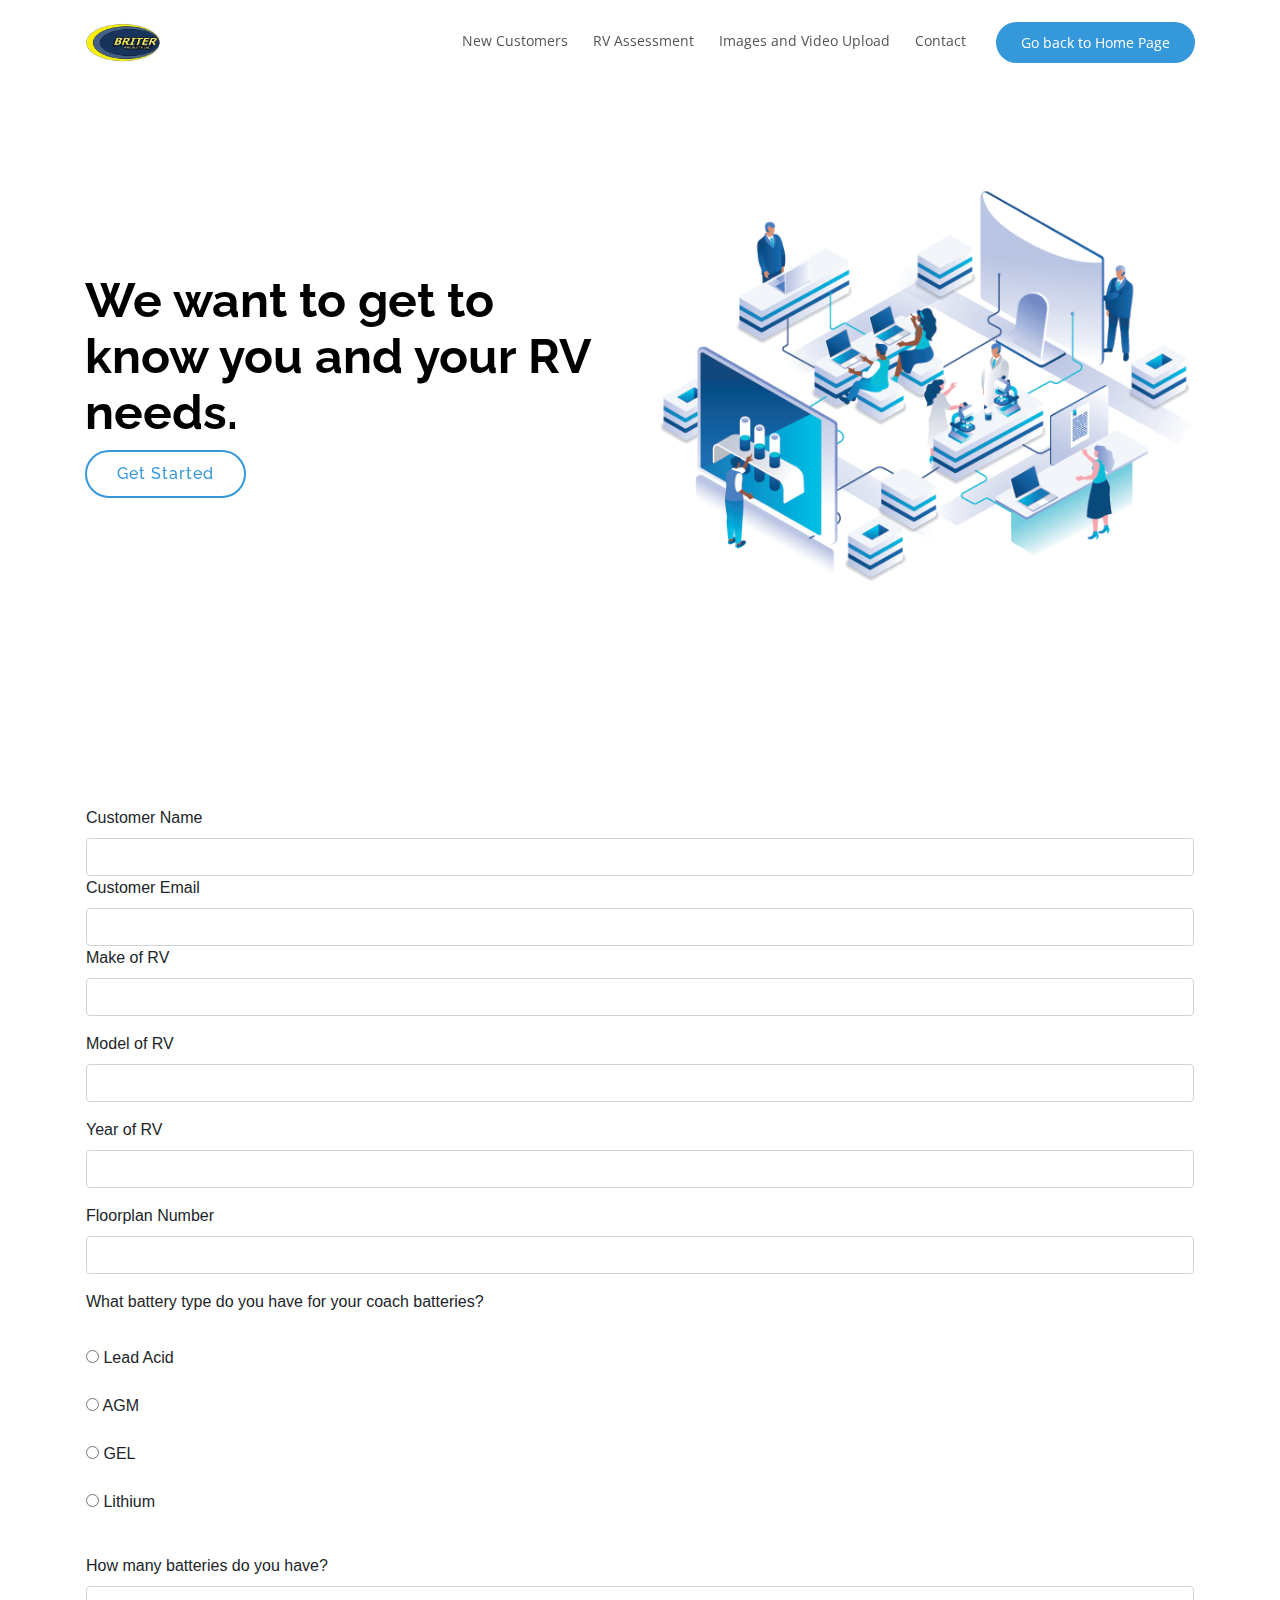
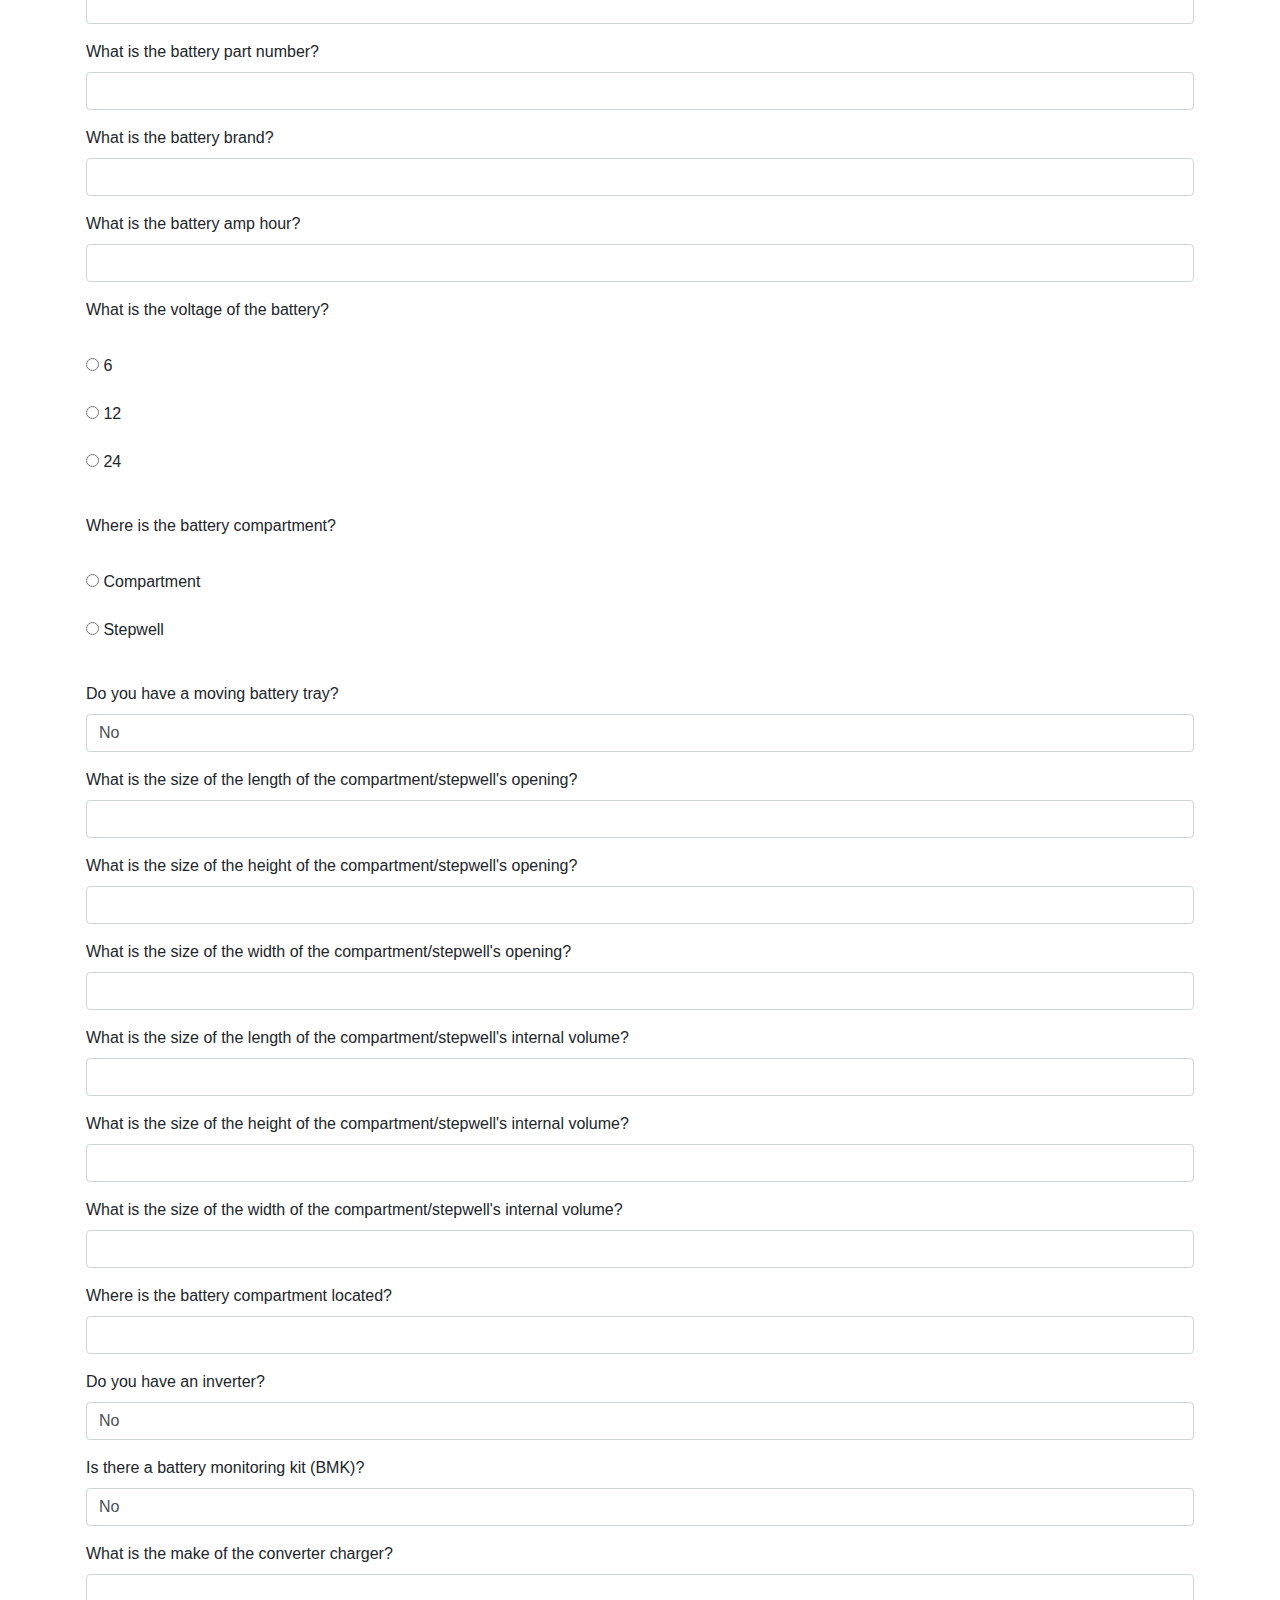
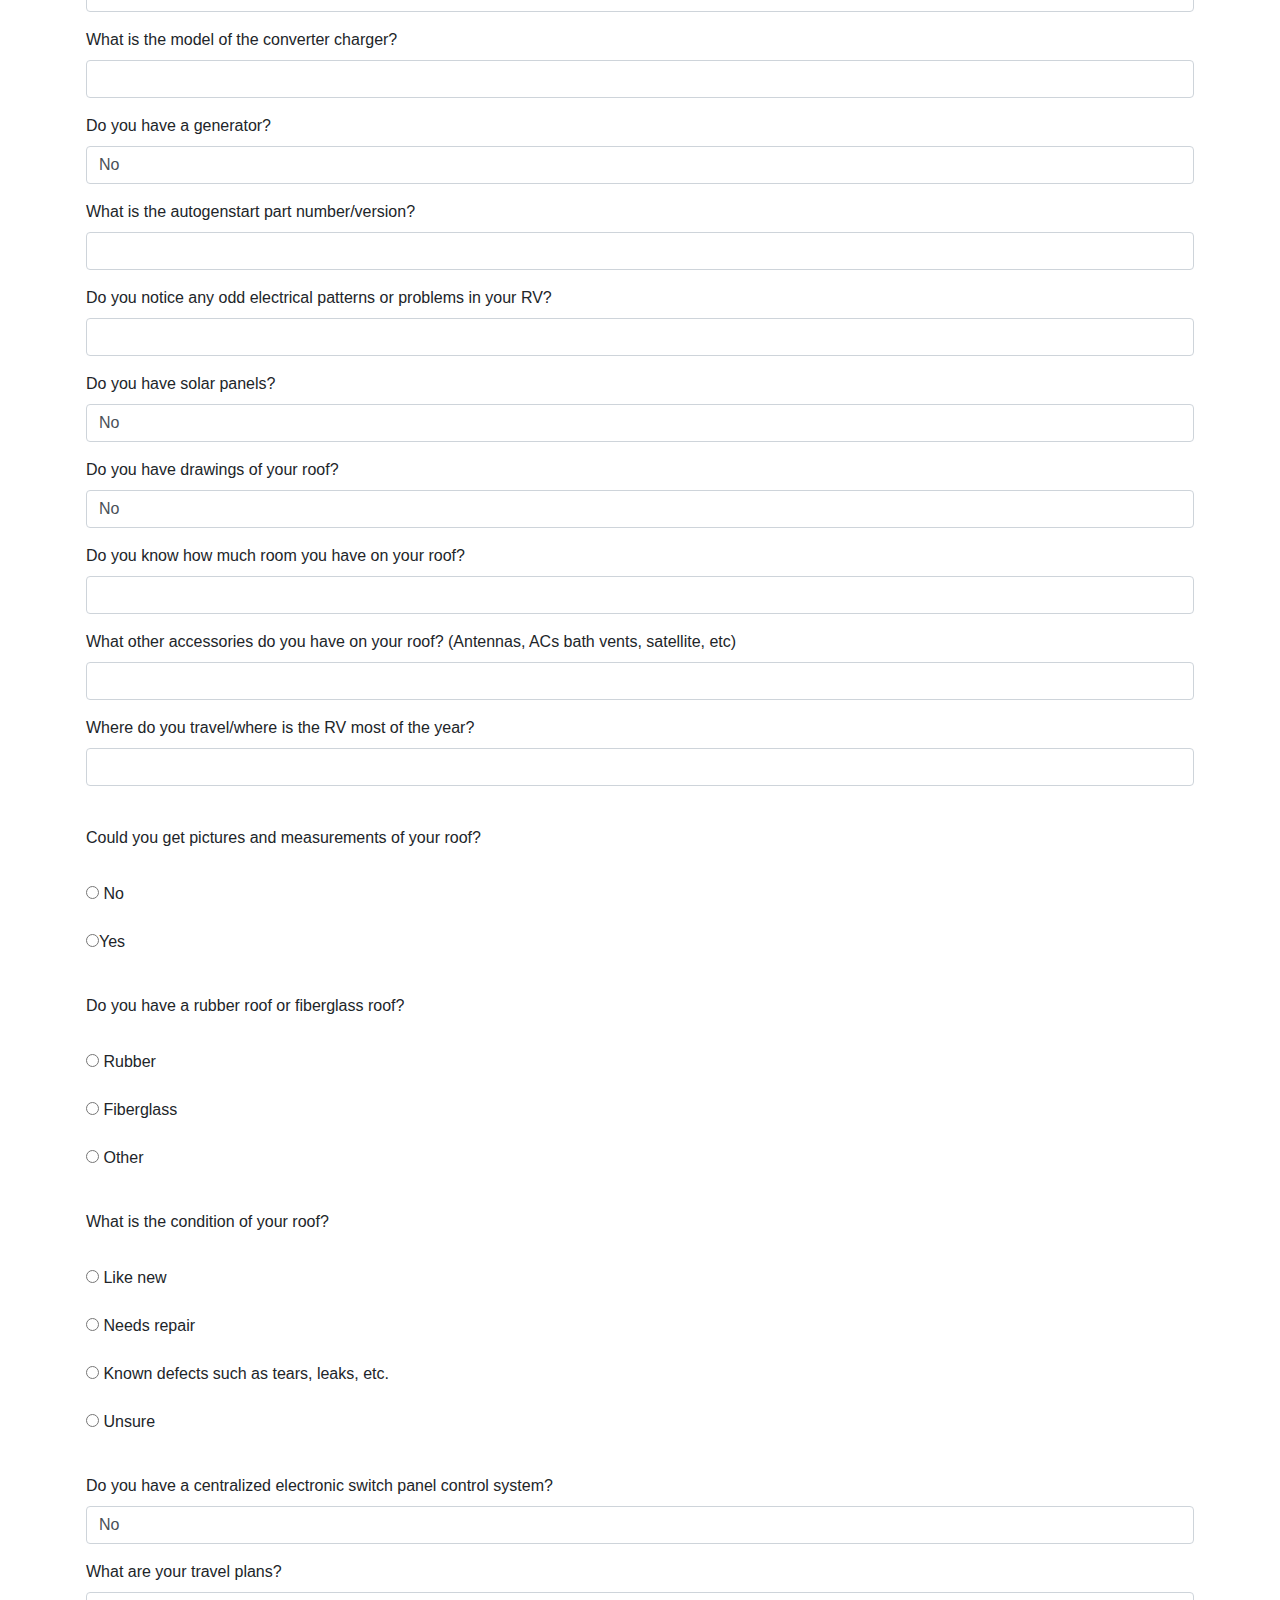
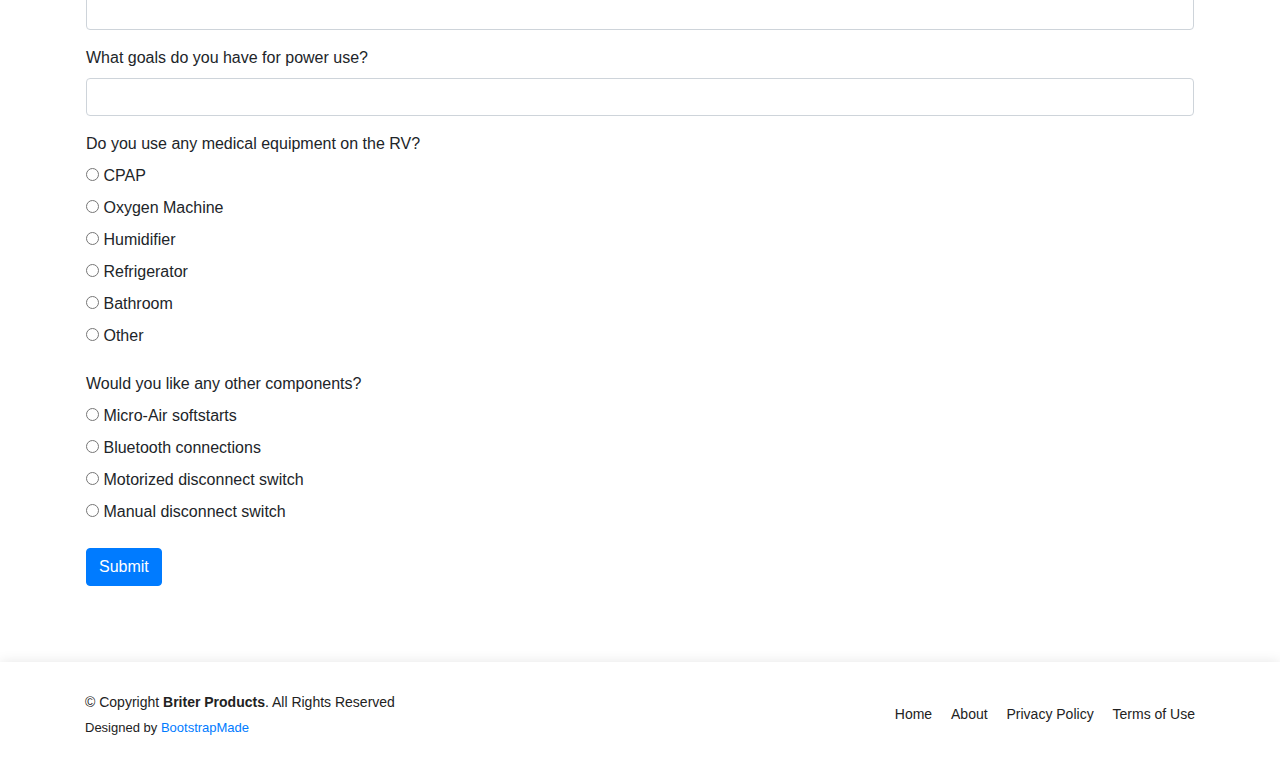
==== Assessment_Form.html @ 40966455 "Add files via upload" ====
<!DOCTYPE html>
<html lang="en">

<head>
  <meta charset="utf-8">
  <meta content="width=device-width, initial-scale=1.0" name="viewport">

  <title>Briter Products App</title>
  <meta content="" name="description">
  <meta content="" name="keywords">

  <!-- Favicons -->
  <link href="assets/img/favicon.png" rel="icon">
  <link href="assets/img/apple-touch-icon.png" rel="apple-touch-icon">

  <!-- Google Fonts -->
  <link href="https://fonts.googleapis.com/css?family=Open+Sans:300,300i,400,400i,600,600i,700,700i|Raleway:300,300i,400,400i,500,500i,600,600i,700,700i|Poppins:300,300i,400,400i,500,500i,600,600i,700,700i" rel="stylesheet">

  <!-- Vendor CSS Files -->
  <link href="assets/vendor/bootstrap/css/bootstrap.min.css" rel="stylesheet">
  <link href="assets/vendor/icofont/icofont.min.css" rel="stylesheet">
  <link href="assets/vendor/remixicon/remixicon.css" rel="stylesheet">
  <link href="assets/vendor/boxicons/css/boxicons.min.css" rel="stylesheet">
  <link href="assets/vendor/owl.carousel/assets/owl.carousel.min.css" rel="stylesheet">
  <link href="assets/vendor/venobox/venobox.css" rel="stylesheet">
  <link href="assets/vendor/aos/aos.css" rel="stylesheet">

  <!-- Template Main CSS File -->
  <link href="assets/css/style.css" rel="stylesheet">

  
</head>

<body>

  <!-- ======= Header ======= -->
  
<header id="header" class="fixed-top d-flex align-items-center">
    <div class="container d-flex align-items-center">

      <div class="logo mr-auto">
        <a href="index.html"><img src="assets/img/briterlogo.png" alt="" class="img-fluid"></a>
      </div>

      <nav class="nav-menu d-none d-lg-block">
        <ul>

          <li><a href="https://web.ics.purdue.edu/~mehta110/ie431/customer_form">New Customers</a></li>
          <li><a href="https://web.ics.purdue.edu/~mehta110/ie431/">RV Assessment</a></li>
          <li><a href="https://web.ics.purdue.edu/~mehta110/ie431#mediaupload">Images and Video Upload</a></li>


          <li><a href="https://web.ics.purdue.edu/~mehta110/ie431/index.html#contact">Contact</a></li>

          <li class="get-started"><a href="https://web.ics.purdue.edu/~mehta110/ie431/index.html">Go back to Home Page</a></li>
        </ul>
      </nav><!-- .nav-menu -->

    </div>
  </header>
  <!-- End Header -->

  <!-- ======= Hero Section ======= -->
  <section id="hero" class="d-flex align-items-center">

    <div class="container">
      <div class="row">
        <div class="col-lg-6 pt-5 pt-lg-0 order-2 order-lg-1 d-flex flex-column justify-content-center">
          <h1 data-aos="fade-up">We want to get to know you and your RV needs.</h1>

          <div data-aos="fade-up" data-aos-delay="800">
            <a href="#about" class="btn-get-started scrollto">Get Started</a>
          </div>
        </div>
        <div class="col-lg-6 order-1 order-lg-2 hero-img" data-aos="fade-left" data-aos-delay="200">
          <img src="assets/img/hero-img.png" class="img-fluid animated" alt="">
        </div>
      </div>
    </div>

  </section><!-- End Hero -->

  <main id="main">


    <!-- ======= About Us Section ======= -->
    <section id="about" class="about">
      <div class="container">

        <div class="section-title" data-aos="fade-up">

        </div>

        <div class="row content">

<link href="https://maxcdn.bootstrapcdn.com/bootstrap/4.0.0-alpha.6/css/bootstrap.min.css" rel="stylesheet">
<link href="Assessment_Form.css" rel="stylesheet"/>



<form class="p-3" action="https://docs.google.com/forms/d/e/1FAIpQLSdyLkX81h3SwO8n4vLmMLzwgE_ydN_-AeZfh4bds8fexqC1BA/formResponse">
    <div class="form-group">
        <label for="name">Customer Name</label>
        <input name = "entry.664977521" type="text" class="form-control" id="name">
        <label for="email">Customer Email</label>
        <input name = "entry.42977799" type="text" class="form-control" id="email">
        <label for="make">Make of RV</label>
        <input name = "entry.395564623" type="text" class="form-control" id="make">
    </div>
   <div class="form-group">
        <label for="model">Model of RV</label>
        <input name = "entry.115871316" type="text" class="form-control" id="model">
    </div>
    <div class="form-group">
        <label for="year">Year of RV</label>
        <input name = "entry.1775710123" type="text" class="form-control" id="year">
    </div>
    <div class="form-group">
        <label for="floorplan_num">Floorplan Number</label>
        <input name="entry.1558102027" type="text" class="form-control" id="floorplan_num">
    </div>
    <div class="form-group">
        <label for="battery_type">What battery type do you have for your coach batteries?</label> <br/><br/>
        
       
        <input type="radio" name = "entry.330954181"/> Lead Acid <br/><br/>
        <input type="radio" name = "entry.330954181"/> AGM <br/><br/>
        <input type="radio" name = "entry.330954181"/> GEL <br/><br/>
        <input type="radio" name = "entry.330954181"/> Lithium <br/><br/>
        
    </div>
    <div class="form-group">
        <label for="battery_num">How many batteries do you have?</label>
        <input name="entry.1498902659" type="text" class="form-control" id="battery_num">
    </div>
    <div class="form-group">
        <label for="battery_part_num">What is the battery part number?</label>
        <input name="entry.795914789" type="text" class="form-control" id="battery_part_num">
    </div>
    <div class="form-group">
        <label for="battery_brand">What is the battery brand?</label>
        <input name="entry.1761520953" type="text" class="form-control" id="battery_brand">
    </div>
    <div class="form-group">
        <label for="battery_ah">What is the battery amp hour?</label>
        <input name="entry.957787041" type="text" class="form-control" id="battery_ah">
    </div>
    <div class="form-group">
        <label for="battery_volt">What is the voltage of the battery?</label> <br/><br/>
        
        
        <input type="radio" name="entry.1327899920"/> 6 <br/><br/>
        <input type="radio"  name="entry.1327899920"/> 12 <br/><br/>
        <input type="radio"  name="entry.1327899920"/> 24 <br/><br/>
        
    </div>
    <div class="form-group">
        <label for="battery_compartment">Where is the battery compartment?</label> <br/><br/>
        
        <input type="radio" name="entry.1232342427"/> Compartment <br/><br/>
        <input type="radio" name="entry.1232342427"/> Stepwell <br/><br/>
        
    </div>
  <div class="form-group">
    <label for="battery_tray">Do you have a moving battery tray?</label>
    <select name="entry.1966872361" class="form-control" id="battery_tray">
          <option  value="no">No</option>
          <option  value="yes">Yes</option>
    </select>
  </div>
  <div class="form-group" id="dyn_battery_tray">
    <label for="tray_length">What is the battery tray's inner length?</label>
    <input name="entry.1106296608" type="number" min="0" class="form-control" id="tray_length">
      <label for="tray_width">What is the battery tray's inner width?</label>
    <input name="entry.488080184" type="number" min="0" class="form-control" id="tray_width">
  </div>
  <div class="form-group">
        <label for="comp_length_open">What is the size of the length of the compartment/stepwell's opening?</label>
        <input name="entry.1714327095" type="number" min="0" class="form-control" id="comp_length_open">
    </div>
    <div class="form-group">
        <label for="comp_height_open">What is the size of the height of the compartment/stepwell's opening?</label>
        <input name="entry.367299157" type="number" min="0" class="form-control" id="comp_height_open">
    </div>
    <div class="form-group">
        <label for="comp_width_open">What is the size of the width of the compartment/stepwell's opening?</label>
        <input name="entry.2141007599" type="number" min="0" class="form-control" id="comp_width_open">
    </div>
    <div class="form-group">
        <label for="comp_length_vol">What is the size of the length of the compartment/stepwell's internal volume?</label>
        <input name="entry.1182108743" type="number" min="0" class="form-control" id="comp_length_vol">
    </div>
    <div class="form-group">
        <label for="comp_height_vol">What is the size of the height of the compartment/stepwell's internal volume?</label>
        <input name="entry.355028750" type="number" min="0" class="form-control" id="comp_height_open">
    </div>
    <div class="form-group">
        <label for="comp_width_vol">What is the size of the width of the compartment/stepwell's internal volume?</label>
        <input name="entry.1927078314" type="number" min="0" class="form-control" id="comp_width_vol">
    </div>
    <div class="form-group">
        <label for="comp_location">Where is the battery compartment located?</label>
        <input name="entry.1636750385" type="text" class="form-control" id="comp_location">
    </div>
    <div class="form-group">
    <label for="inverter">Do you have an inverter?</label>
    <select name="entry.1318402872" class="form-control" id="inverter">
          <option  value="no">No</option>
          <option  value="yes">Yes</option>
    </select>
  </div>
    <div class="form-group" id="dyn_inverter">
    <label for="inverter_brand">What is the inverter brand?</label>
    <input name="entry.1308840824" type="text" class="form-control" id="inverter_brand">
    <label for="inverter_part_num">What is the inverter part number?</label>
    <input name="entry.307891034" type="text" class="form-control" id="inverter_part_num">
    <label for="inverter_model_num">What is the inverter model number?</label>
    <input name="entry.803552237" type="text" class="form-control" id="inverter_model_num">
    <label for="inverter_ctrl_part_num">What is the inverter control panel part number?</label>
    <input name="entry.2009517023" type="text" class="form-control" id="inverter_ctrl_part_num">
    <label for="inverter_ctrl_vers">What is the inverter control panel version?</label>
    <input name="entry.822952188" type="text" class="form-control" id="inverter_ctrl_vers">
    <label for="inverter_ctrl_revis">What is the inverter control panel revision?</label>
    <input name="entry.2093476917" type="text" class="form-control" id="inverter_ctrl_revis">
  </div>
    <div class="form-group">
    <label for="bmk">Is there a battery monitoring kit (BMK)?</label>
    <select name="entry.119229994" class="form-control" id="bmk">
          <option value="no">No</option>
          <option value="yes">Yes</option>
    </select>
  </div>
    <div class="form-group" id="dyn_bmk">
    <label for="bmk_model_num">What is the model number of the BMK?</label>
    <input name="entry.1630907922" type="text" class="form-control" id="bmk_model_num"/>
    </div>
    <div class="form-group">
        <label for="conv_charge_make">What is the make of the converter charger?</label>
        <input name="entry.1839436015" type="text" class="form-control" id="conv_charge_make"/>
    </div>
    <div class="form-group">
        <label for="conv_charge_model">What is the model of the converter charger?</label>
        <input name="entry.439989629" type="text" class="form-control" id="conv_charge_model"/>
    </div>
    <div class="form-group">
    <label for="generator">Do you have a generator?</label>
    <select name="entry.1455610371" class="form-control" id="generator">
          <option  value="no">No</option>
          <option  value="yes">Yes</option>
    </select>
  </div>
    <div class="form-group" id="dyn_generator">
    <label for="generator_make">What is your generator make?</label>
    <input name="entry.536877118" type="text" class="form-control" id="generator_make">
    <label for="generator_model">What is your generator model?</label>
    <input name="entry.261728425" type="text" class="form-control" id="generator_model">
    <label for="autogenstart">Do you have an autogenstart?</label>
    <select name="entry.893931749" class="form-control" id="autogenstart">
    <option  value="no">No</option>
    <option  value="yes">Yes</option>
    </select>
    </div>
        <div class="form-group" id="dyn_autogenstart">
    <label for="autogenstart_vers">What is the autogenstart part number/version?</label>
    <input name="entry.1802332201" type="text" class="form-control" id="autogenstart_vers">
    </div>
    <div class="form-group">
        <label for="odd_patterns">Do you notice any odd electrical patterns or problems in your RV?</label>
        <input name="entry.2092852410" type="text" class="form-control" id="odd_patterns">
    </div>
    <div class="form-group">
    <label for="solar_panel">Do you have solar panels?</label>
    <select name="entry.2134821367" class="form-control" id="solar_panel">
          <option  value="no">No</option>
          <option  value="yes">Yes</option>
    </select>
  </div>
    <div class="form-group" id="dyn_solar_panel">
    <label for="solar_panel_num">How many solar panels do you have?</label>
    <input name="entry.1572480550" type="number" min="0" class="form-control" id="solar_panel_num">
    <label for="solar_panel_watt">What are the wattages of your solar panels?</label>
    <input name="entry.1569631651" type="number" min="0" class="form-control" id="solar_panel_watt">
    <label for="solar_panel_connect">How are the solar panels connected?</label>
    <input name="entry.1537867173" type="text" class="form-control" id="solar_panel_connect">
    <label for="solar_ctrl_make">What is the make of your solar charge controller?</label>
    <input name="entry.1404932960" type="text" class="form-control" id="solar_ctrol_make">
    <label for="solar_ctrl_model">What is the model of your solar charge controller?</label>
    <input name="entry.1439678213" type="text" class="form-control" id="solar_ctrl_model">
    <label for="solar_goal_cr">Do you have a goal charge rate for your solar system?</label>
    <input name="entry.1668865957" type="text" class="form-control" id="solar_goal_cr">
    </div>
    <div class="form-group">
        <label for="roof_drawings">Do you have drawings of your roof?</label>
        <select name="entry.570435092" class="form-control" id="roof_drawings">
        <option >No</option>
        <option >Yes</option>
        </select>
    </div>
    <div class="form-group">
        <label for="roof_room">Do you know how much room you have on your roof?</label>
        <input name="entry.651786853" type="text" class="form-control" id="roof_room">
    </div>
    <div class="form-group">
        <label for="roof_accessory">What other accessories do you have on your roof? (Antennas, ACs  bath vents, satellite, etc)</label>
        <input  name="entry.1808737282" type="text" class="form-control" id="roof_accessory">
    </div>
    <div class="form-group">
        <label for="travel">Where do you travel/where is the RV most of the year?</label>
        <input name="entry.1293133650" type="text" class="form-control" id="travel"/> <br/>
    </div>
     <div class="form-group">
        <label for="roof_meas">Could you get pictures and measurements of your roof?</label> <br/><br/>
        
        <input type="radio" name="entry.246292429"/> No <br/><br/>
        <input type="radio" name="entry.246292429"/>Yes <br/><br/>
        
    </div>
    <div class="form-group">
        <label for="roof_type">Do you have a rubber roof or fiberglass roof?</label> <br/><br/>
     
        <input type="radio" name="entry.1348623927"/> Rubber <br/><br/>
        <input type="radio" name="entry.1348623927"/> Fiberglass <br/><br/>
        <input type="radio" name="entry.1348623927"/> 	Other <br/><br/>
 
    </div>
    <div class="form-group">
        <label for="roof_condition">What is the condition of your roof?</label> <br/><br/>
       
        <input type="radio" name="entry.1300318747"/> Like new <br/><br/>
        <input type="radio" name="entry.1300318747"/> Needs repair <br/><br/>
        <input type="radio" name="entry.1300318747"/> Known defects such as tears, leaks, etc. <br/><br/>
        <input type="radio" name="entry.1300318747"/> Unsure <br/><br/>
     
    </div>
     <div class="form-group">
    <label for="cent_elec_swtch_ctrl">Do you have a centralized electronic switch panel control system?</label>
    <select name="entry.1290187858" class="form-control" id="cent_elec_swtch_ctrl">
          <option  value="no">No</option>
          <option  value="yes">Yes</option>
    </select>
  </div>
      <div class="form-group" id="dyn_cent_elec_swtch_ctrl">
    <label for="cent_elec_swtch_ctrl_brand">What is the brand of the electronic switch panel control system?</label>
    <input name="entry.1221379423" type="text" class="form-control" id="cent_elec_swtch_ctrl_brand"/>
          <label for="cent_elec_swtch_ctrl_vers">What is the version  of the electronic switch panel control system?</label>
    <input name="entry.750287828" type="text" class="form-control" id="cent_elec_swtch_ctrl_vers"/>
    </div>
    <div class="form-group">
        <label for="travel_plans">What are your travel plans?</label>
        <input name="entry.1645442897" type="text" class="form-control" id="travel_plans"/>
    </div>
    <div class="form-group">
        <label for="power_goal">What goals do you have for power use?</label>
        <input name="entry.1989941531" type="text" class="form-control" id="power_goal"/>
    </div>
   <div class="form-group">
        <label for="medical_eqp">Do you use any medical equipment on the RV?</label><br>
        <input name="entry.1386762538" type="radio" id="CPAP" name="CPAP" value="CPAP"/>
        <label for="CPAP">CPAP</label><br>
        <input name="entry.1386762538" type="radio" id="oxygen_mach" value="Oxygen Machine"/>
        <label for="oxygen_mach">Oxygen Machine</label><br>
        <input name="entry.1386762538" type="radio" id="humidifier" value="Humidifier"/>
        <label for="humidifier">Humidifier</label><br>
        <input name="entry.1386762538" type="radio" id="refrigerator" value="Refrigerator"/>
        <label for="refrigerator">Refrigerator</label><br>
        <input name="entry.1386762538" type="radio" id="bathroom" value="Bathroom"/>
        <label for="bathroom">Bathroom</label><br>
        <input name="entry.1386762538" type="radio" id="other" value="Other"/>
        <label for="other">Other</label><br>
    </div>
	<div class="form-group">
		<label for="othercomponents">Would you like any other components?</label><br>
		<input name="entry.1592971449" type="radio" id="microair" value="Micro-Air softstarts"/>
		<label for="microair">Micro-Air softstarts</label><br>
		<input name="entry.1592971449" type="radio" id="bluetooth" value="Bluetooth connections"/>
		<label for="bluetooth">Bluetooth connections</label><br>
	 	<input name="entry.1592971449" type="radio" id="motorizedswitch" value="Motorized disconnect swith"/>
		<label for="motorizedswitch">Motorized disconnect switch</label><br>
		<input name="entry.1592971449" type="radio" id="manualswitch" value="Manual disconnect switch"/>
		<label for="manualswitch">Manual disconnect switch</label><br>
	</div>
  <input type="submit" value="Submit" class="btn btn-primary"/>
</form>

<script src="https://code.jquery.com/jquery-3.2.1.slim.min.js"></script>
<script src="https://maxcdn.bootstrapcdn.com/bootstrap/4.0.0-alpha.6/js/bootstrap.min.js"></script>
<script src="Assessment_Form.js"></script>

</div>
      </div>




    </section><!-- End About Us Section -->


  </main><!-- End #main -->

  <!-- ======= Footer ======= -->
  <footer id="footer">
    <div class="container">
      <div class="row d-flex align-items-center">
        <div class="col-lg-6 text-lg-left text-center">
          <div class="copyright">
            &copy; Copyright <strong>Briter Products</strong>. All Rights Reserved
          </div>
          <div class="credits">
            <!-- All the links in the footer should remain intact. -->
            <!-- You can delete the links only if you purchased the pro version. -->
            <!-- Licensing information: https://bootstrapmade.com/license/ -->
            <!-- Purchase the pro version with working PHP/AJAX contact form: https://bootstrapmade.com/vesperr-free-bootstrap-template/ -->
            Designed by <a href="https://bootstrapmade.com/">BootstrapMade</a>
          </div>
        </div>
        <div class="col-lg-6">
          <nav class="footer-links text-lg-right text-center pt-2 pt-lg-0">
            <a href="#intro" class="scrollto">Home</a>
            <a href="#about" class="scrollto">About</a>
            <a href="#">Privacy Policy</a>
            <a href="#">Terms of Use</a>
          </nav>
        </div>
      </div>
    </div>
  </footer><!-- End Footer -->

  <a href="#" class="back-to-top"><i class="icofont-simple-up"></i></a>

  <!-- Vendor JS Files -->
  <script src="assets/vendor/jquery/jquery.min.js"></script>
  <script src="assets/vendor/bootstrap/js/bootstrap.bundle.min.js"></script>
  <script src="assets/vendor/jquery.easing/jquery.easing.min.js"></script>
  <script src="assets/vendor/php-email-form/validate.js"></script>
  <script src="assets/vendor/waypoints/jquery.waypoints.min.js"></script>
  <script src="assets/vendor/counterup/counterup.min.js"></script>
  <script src="assets/vendor/owl.carousel/owl.carousel.min.js"></script>
  <script src="assets/vendor/isotope-layout/isotope.pkgd.min.js"></script>
  <script src="assets/vendor/venobox/venobox.min.js"></script>
  <script src="assets/vendor/aos/aos.js"></script>

  <!-- Template Main JS File -->
  <script src="assets/js/main.js"></script>

</body>

</html>
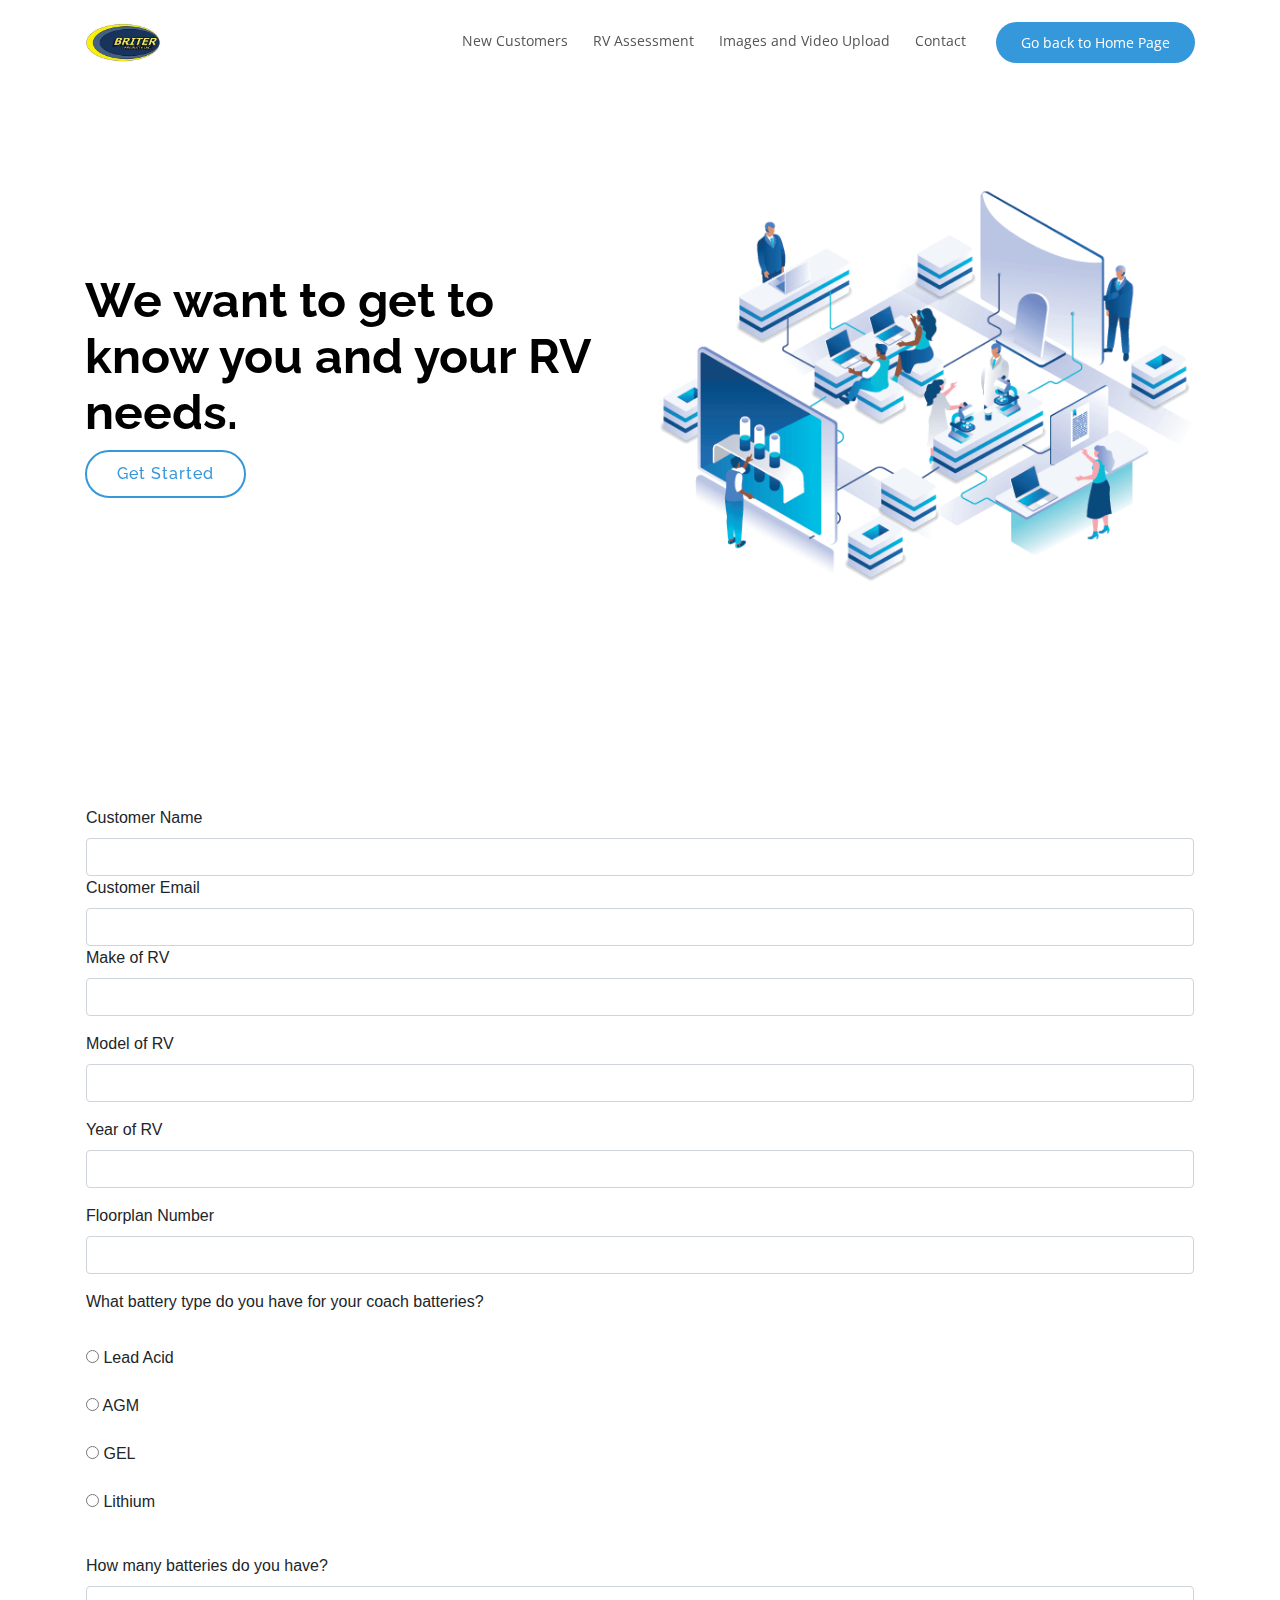
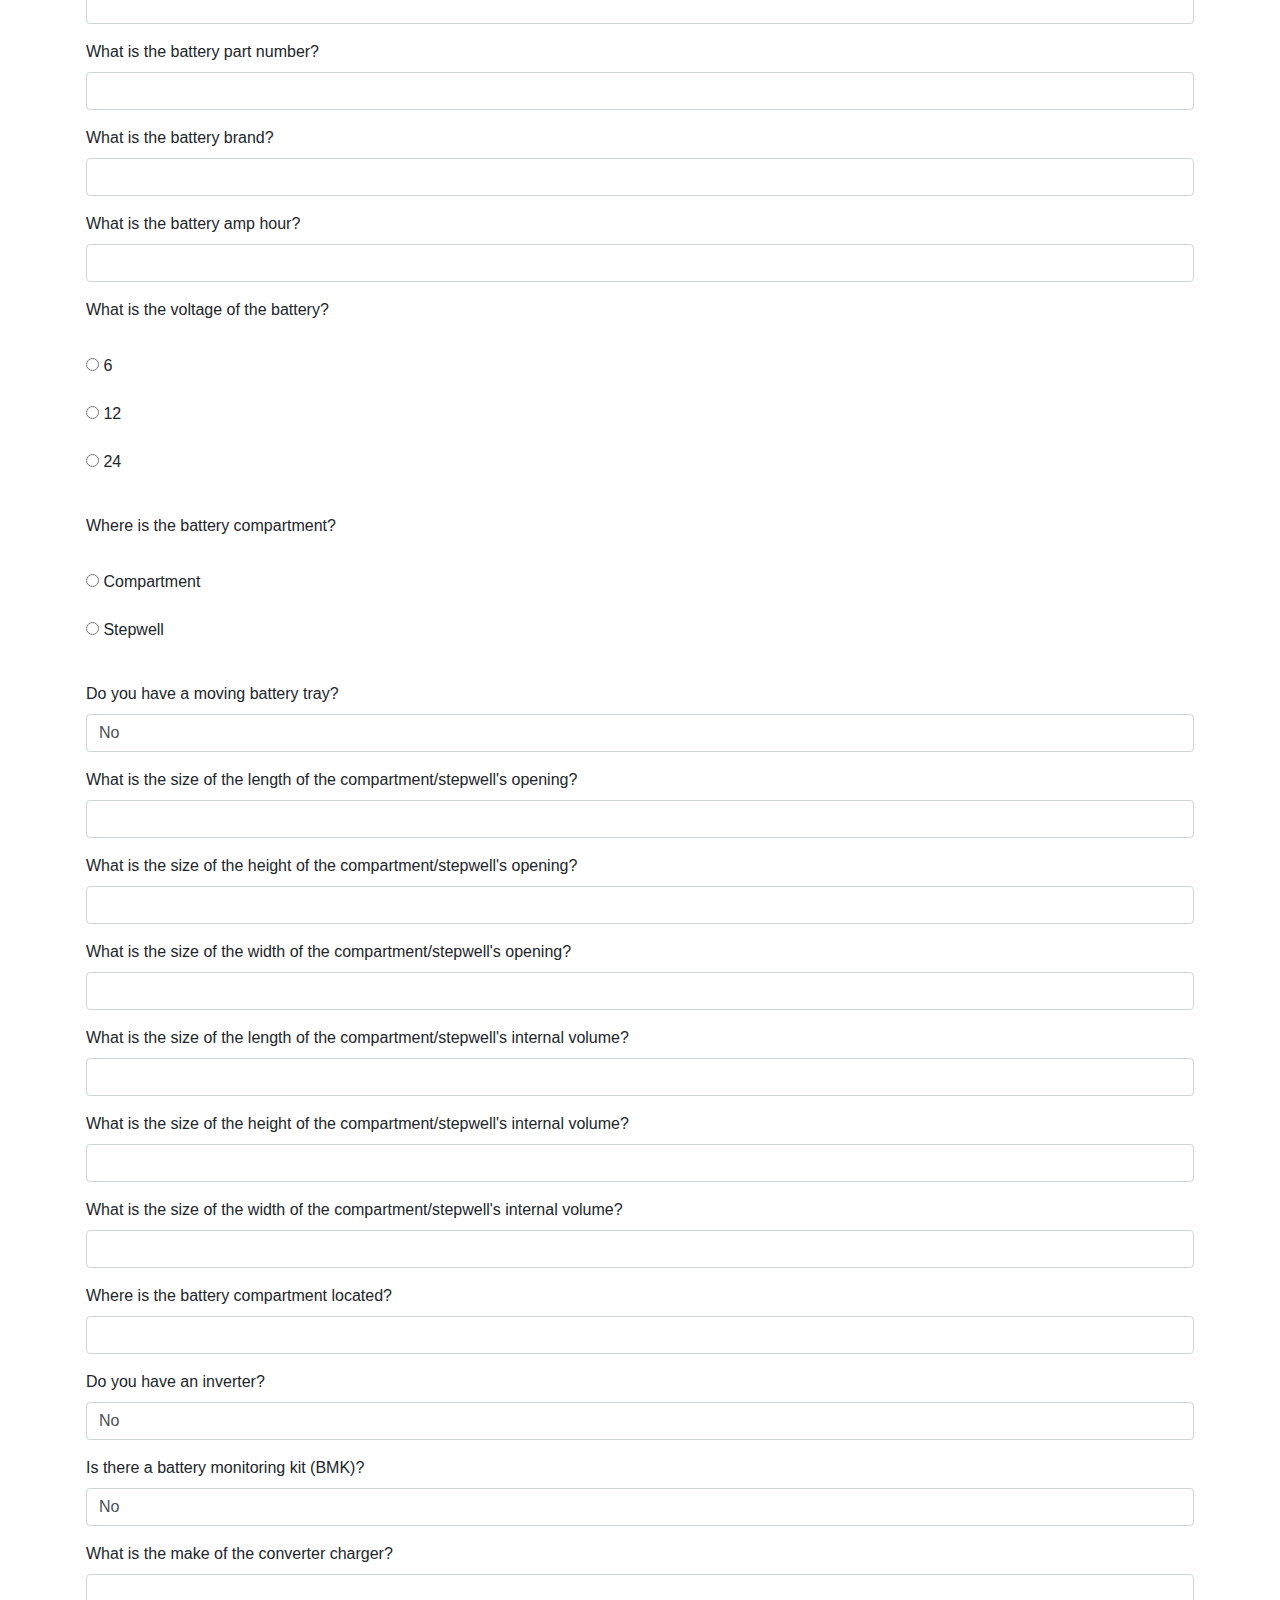
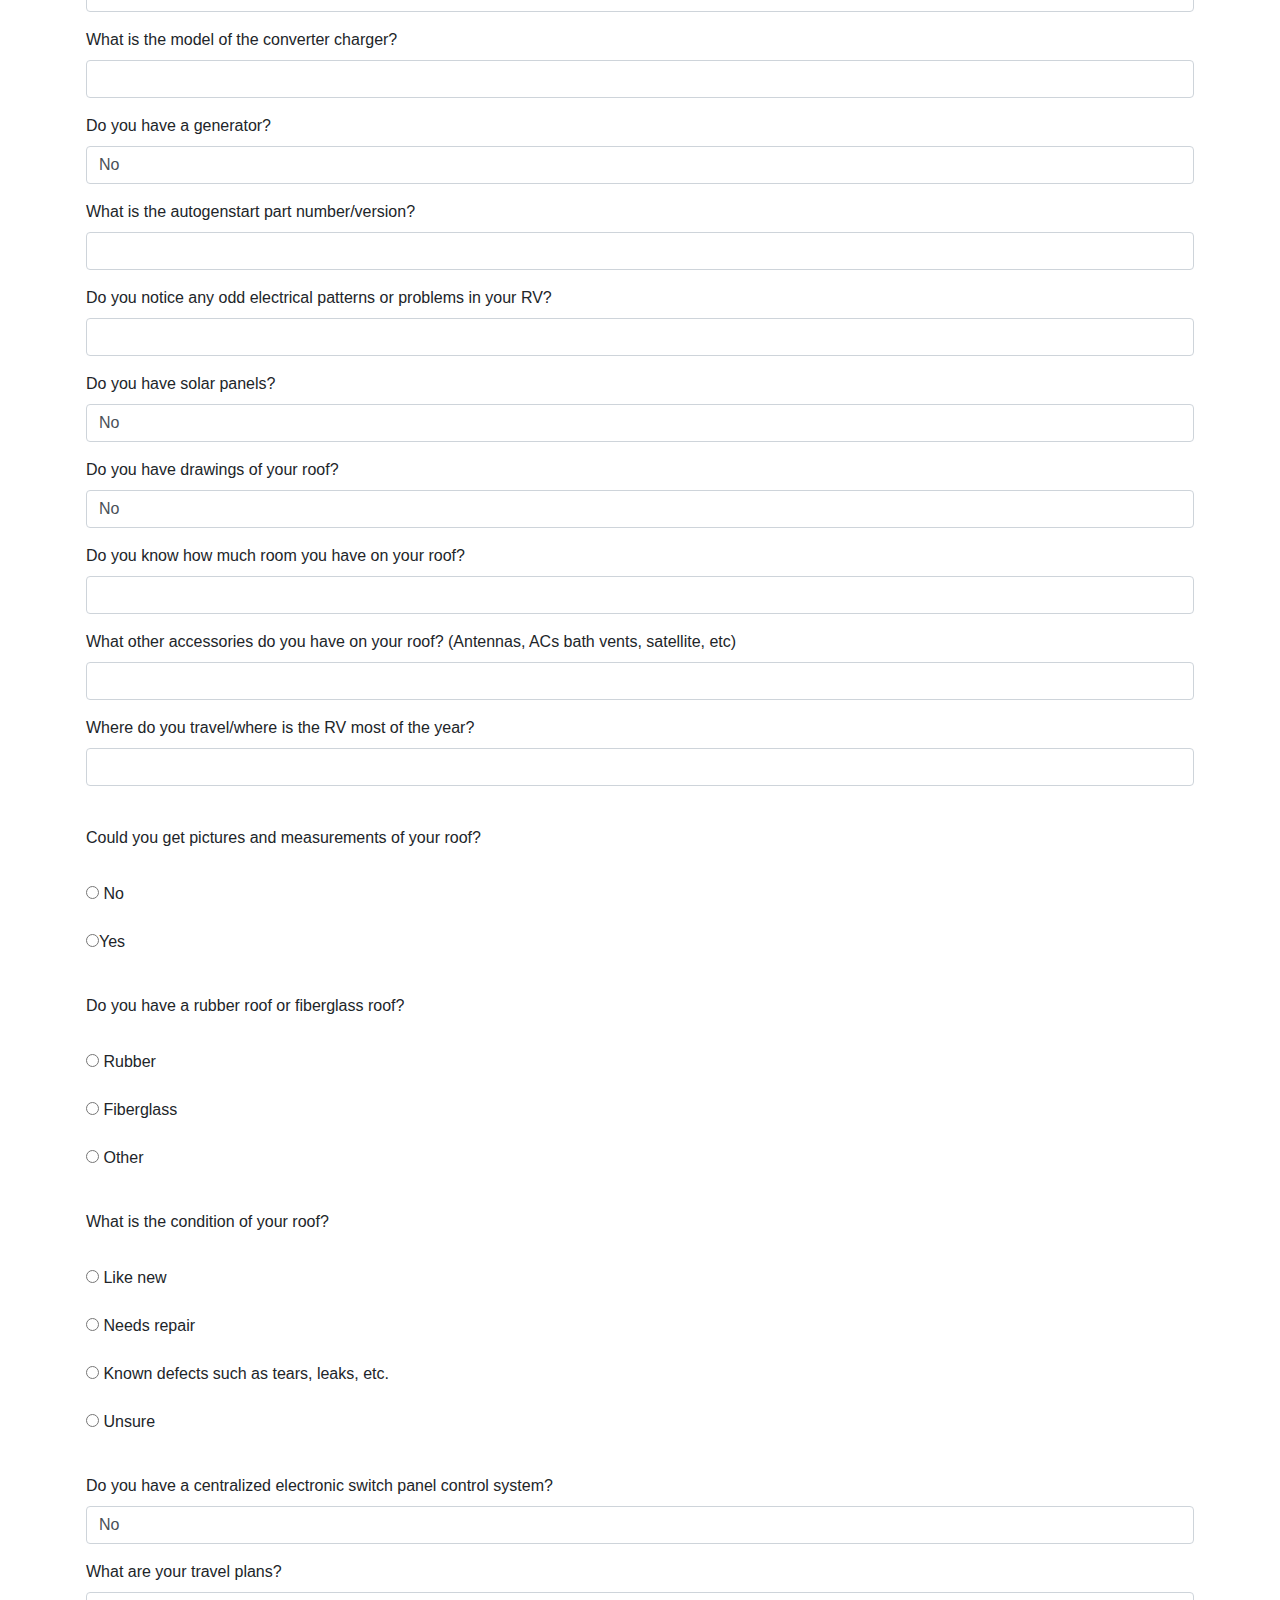
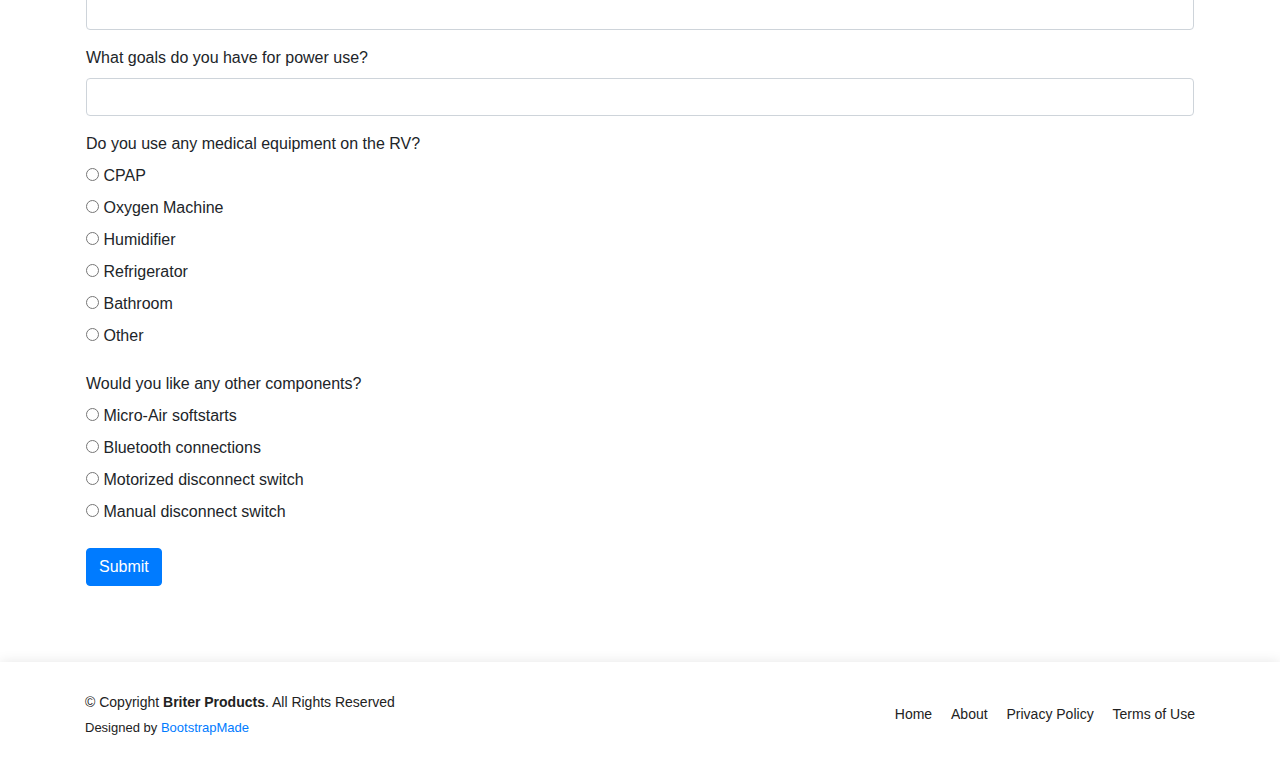
==== commit a9a74f05: "Update Assessment_Form.html" ====
--- a/Assessment_Form.html
+++ b/Assessment_Form.html
@@ -45,14 +45,14 @@
       <nav class="nav-menu d-none d-lg-block">
         <ul>
 
-          <li><a href="https://web.ics.purdue.edu/~mehta110/ie431/customer_form">New Customers</a></li>
-          <li><a href="https://web.ics.purdue.edu/~mehta110/ie431/">RV Assessment</a></li>
-          <li><a href="https://web.ics.purdue.edu/~mehta110/ie431#mediaupload">Images and Video Upload</a></li>
-
-
-          <li><a href="https://web.ics.purdue.edu/~mehta110/ie431/index.html#contact">Contact</a></li>
-
-          <li class="get-started"><a href="https://web.ics.purdue.edu/~mehta110/ie431/index.html">Go back to Home Page</a></li>
+          <li><a href="index.html#customer">New Customers</a></li>
+          <li><a href="index.html#assessment">RV Assessment</a></li>
+          <li><a href="index.html#mediaupload">Images and Video Upload</a></li>
+
+
+          <li><a href="index.html#contact">Contact</a></li>
+
+          <li class="get-started"><a href="index.html">Go back to Home Page</a></li
         </ul>
       </nav><!-- .nav-menu -->
 
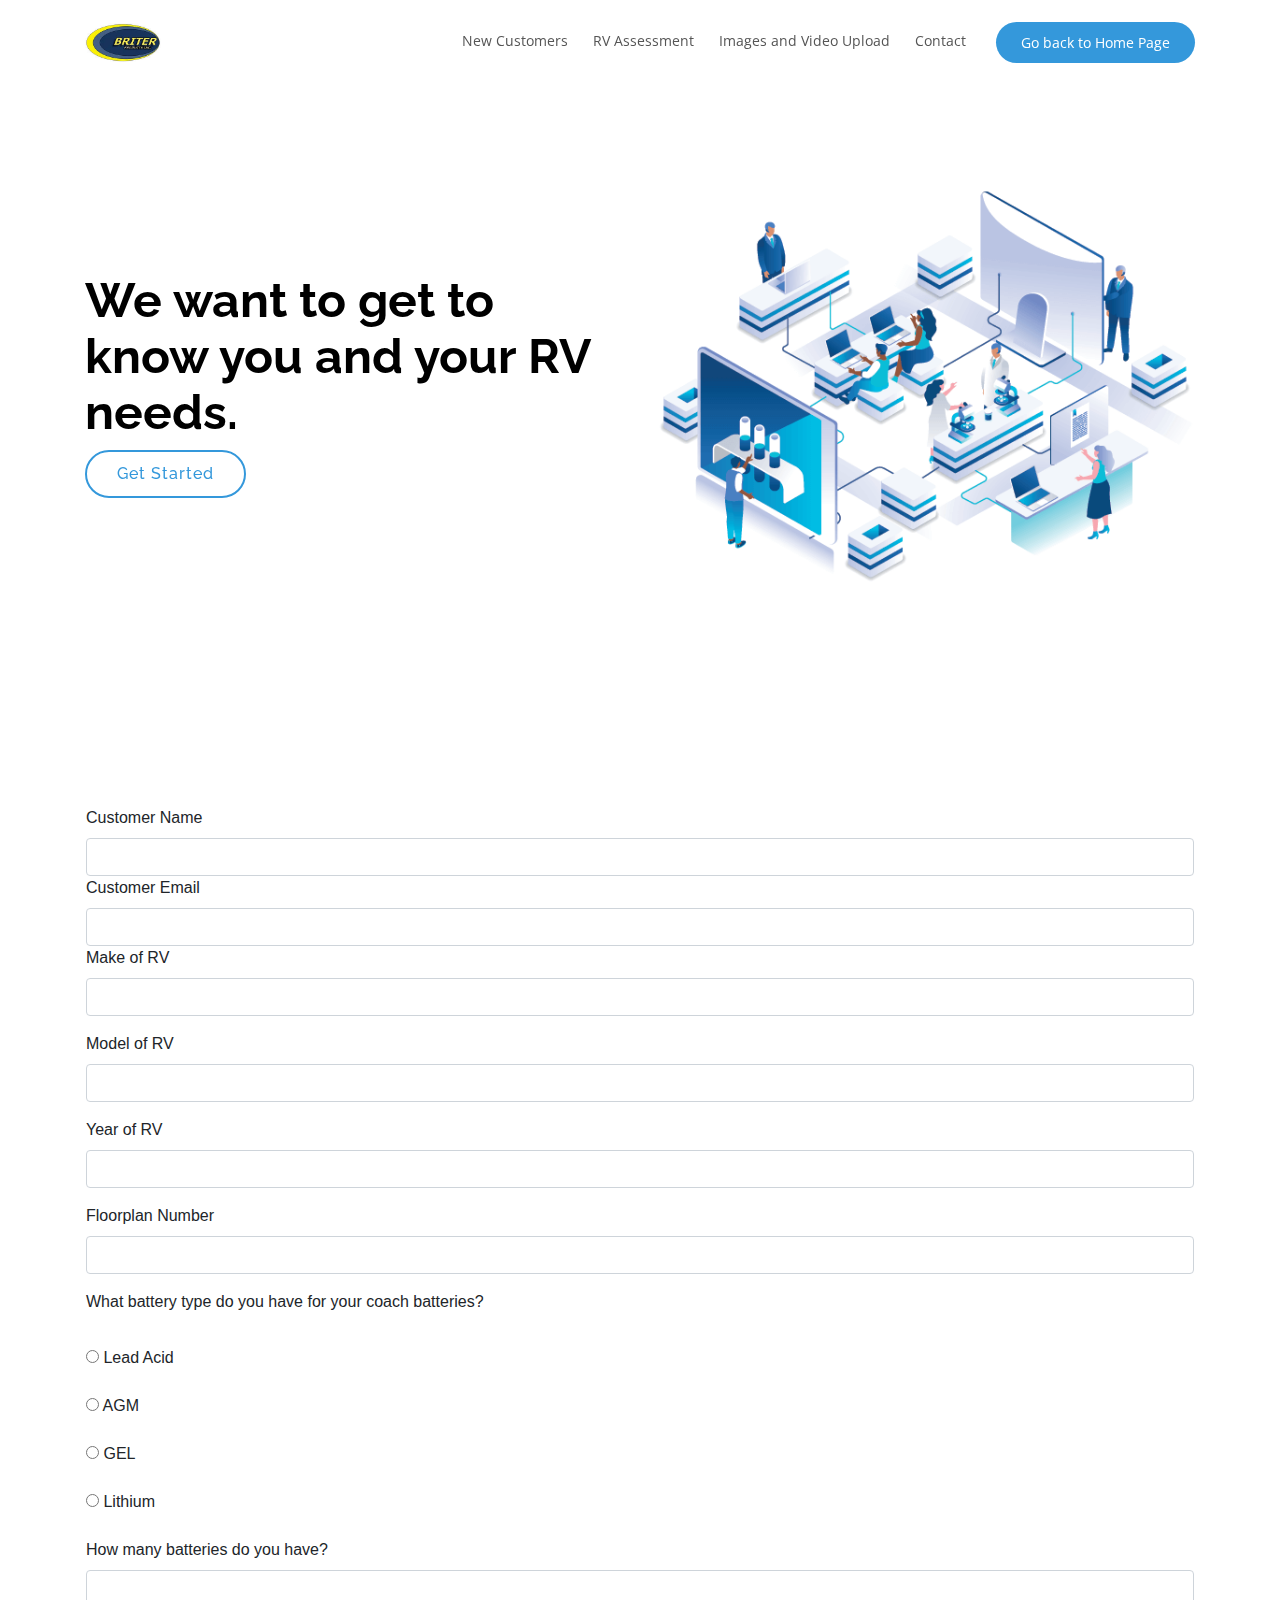
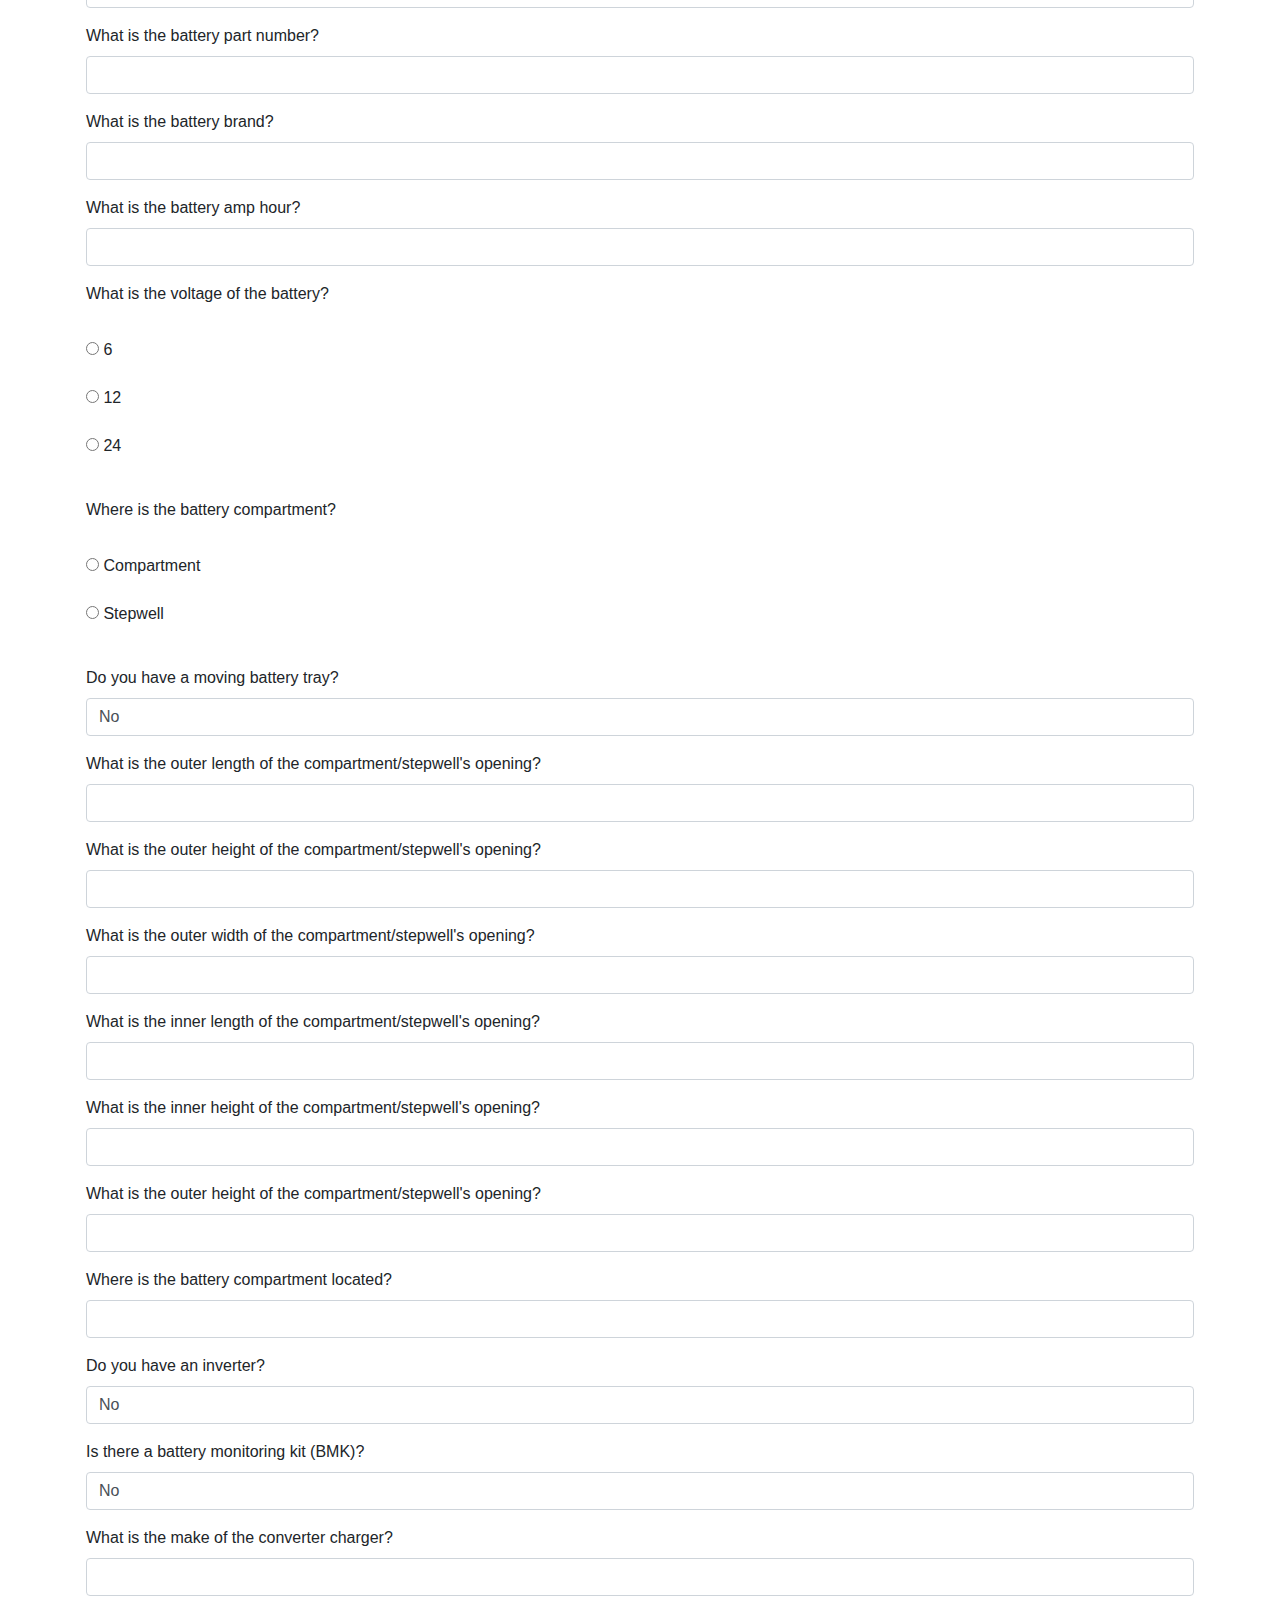
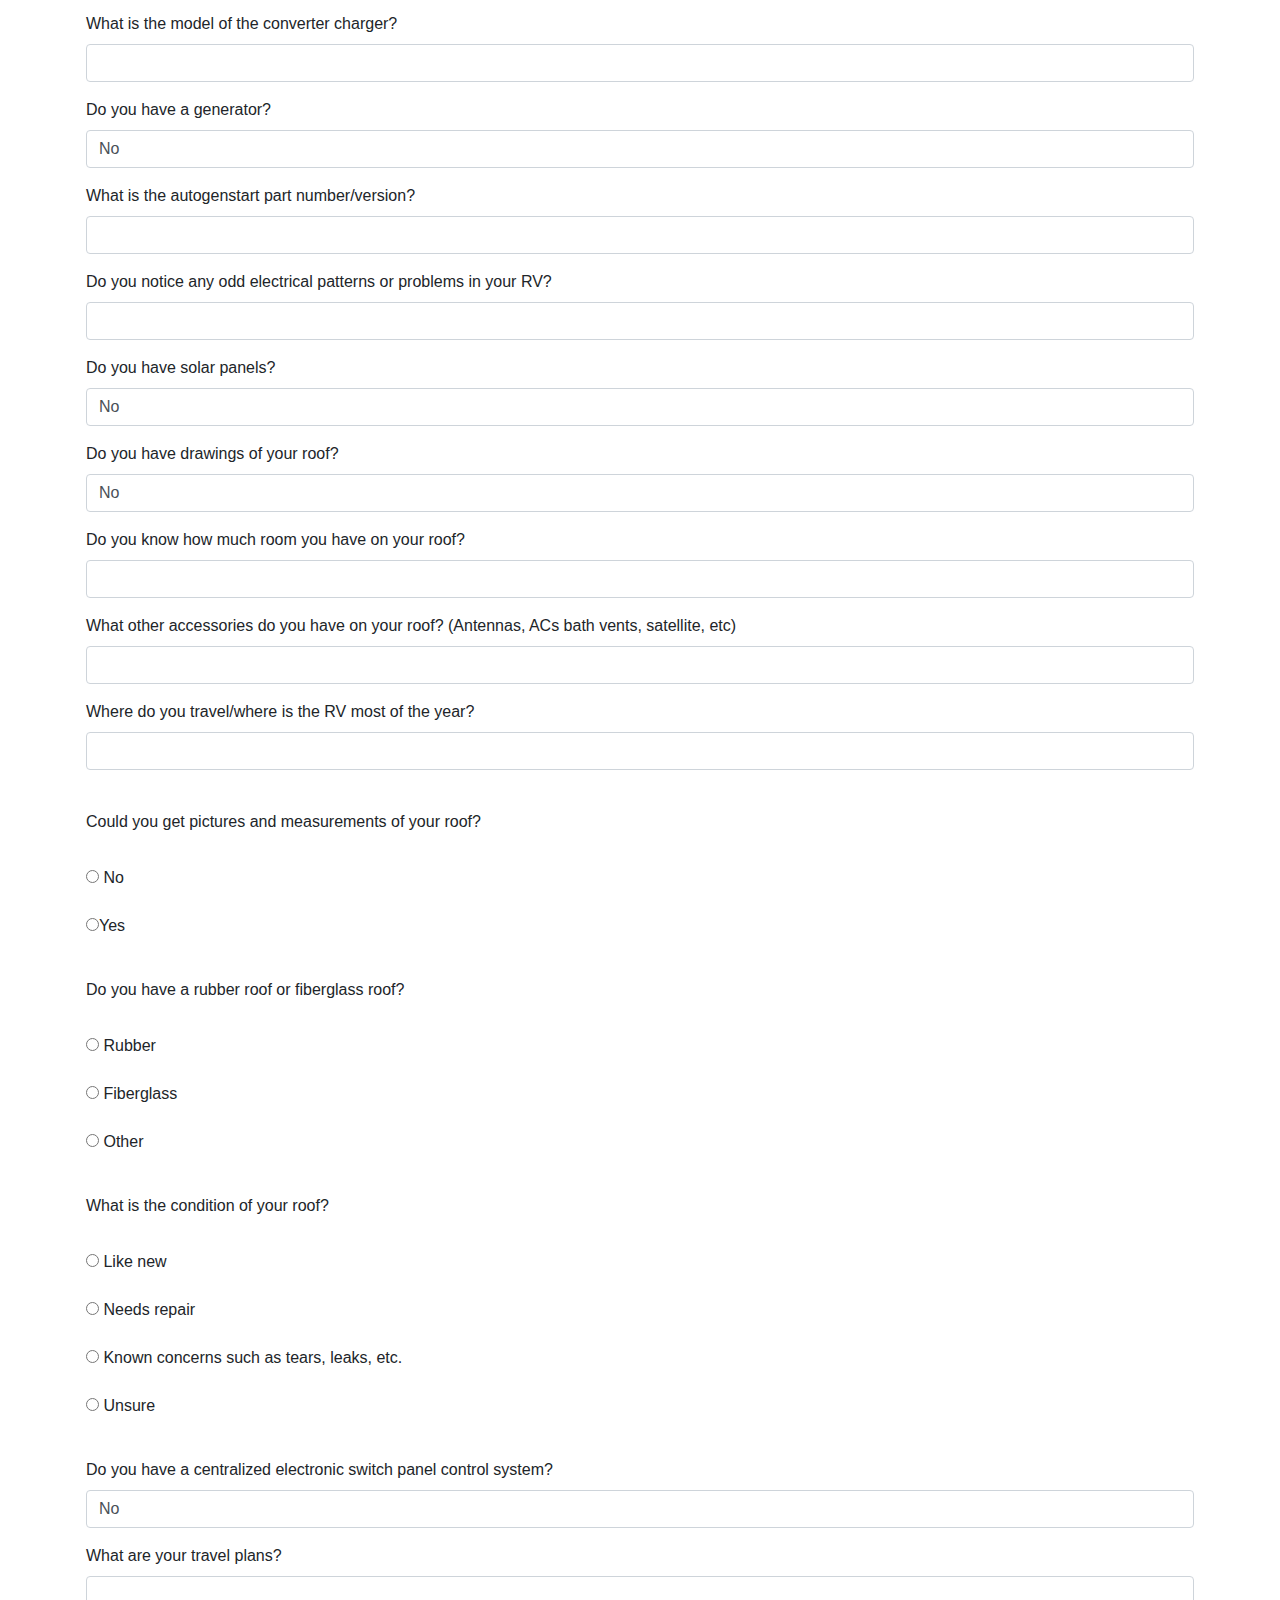
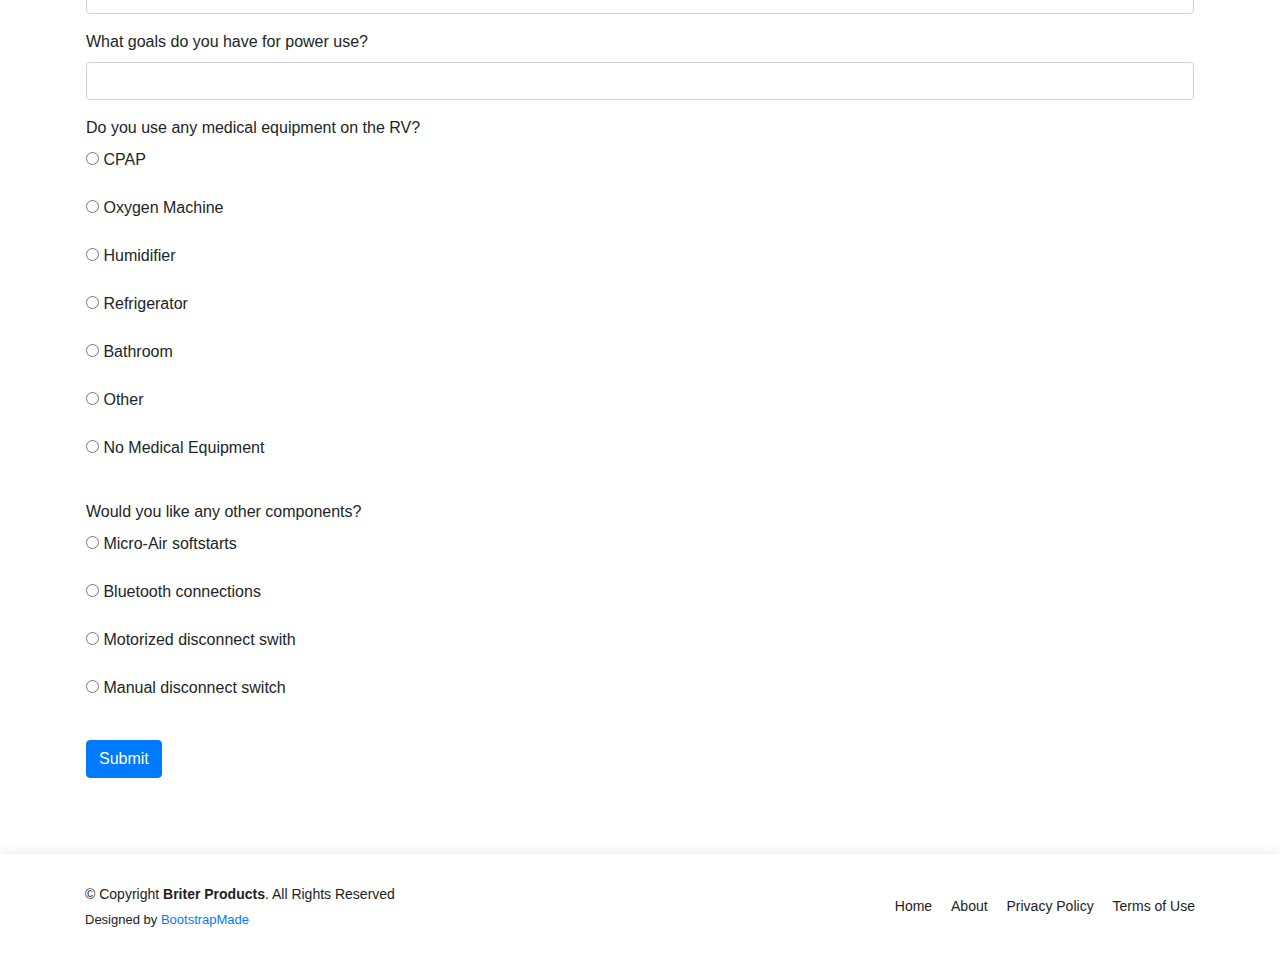
==== commit 4953b142: "Changes to customer and assessment form" ====
--- a/Assessment_Form.html
+++ b/Assessment_Form.html
@@ -45,14 +45,14 @@
       <nav class="nav-menu d-none d-lg-block">
         <ul>
 
-          <li><a href="index.html#customer">New Customers</a></li>
-          <li><a href="index.html#assessment">RV Assessment</a></li>
-          <li><a href="index.html#mediaupload">Images and Video Upload</a></li>
-
-
-          <li><a href="index.html#contact">Contact</a></li>
-
-          <li class="get-started"><a href="index.html">Go back to Home Page</a></li
+          <li><a href="/customer_form.html">New Customers</a></li>
+          <li><a href="/Assessment_Form.html">RV Assessment</a></li>
+          <li><a href="/index.html#mediaupload">Images and Video Upload</a></li>
+
+
+          <li><a href="/index.html#contact">Contact</a></li>
+
+          <li class="get-started"><a href="/index.html">Go back to Home Page</a></li>
         </ul>
       </nav><!-- .nav-menu -->
 
@@ -96,14 +96,15 @@
 <link href="https://maxcdn.bootstrapcdn.com/bootstrap/4.0.0-alpha.6/css/bootstrap.min.css" rel="stylesheet">
 <link href="Assessment_Form.css" rel="stylesheet"/>
 
-
-
-<form class="p-3" action="https://docs.google.com/forms/d/e/1FAIpQLSdyLkX81h3SwO8n4vLmMLzwgE_ydN_-AeZfh4bds8fexqC1BA/formResponse">
+<script type="text/javascript">var submitted=false;</script>
+<iframe name="hidden_iframe" id="hidden_iframe" style="display:none;" onload="if(submitted)  {window.location='/Assessment_Form.html';}"></iframe>
+
+<form class="p-3" action="https://docs.google.com/forms/d/e/1FAIpQLSdyLkX81h3SwO8n4vLmMLzwgE_ydN_-AeZfh4bds8fexqC1BA/formResponse" target="hidden_iframe" onsubmit="submitted=true;" method="post">
     <div class="form-group">
         <label for="name">Customer Name</label>
-        <input name = "entry.664977521" type="text" class="form-control" id="name">
+        <input name = "entry.664977521" type="text" class="form-control" id="name" required>
         <label for="email">Customer Email</label>
-        <input name = "entry.42977799" type="text" class="form-control" id="email">
+        <input name = "entry.42977799" type="text" class="form-control" id="email" required>
         <label for="make">Make of RV</label>
         <input name = "entry.395564623" type="text" class="form-control" id="make">
     </div>
@@ -119,16 +120,15 @@
         <label for="floorplan_num">Floorplan Number</label>
         <input name="entry.1558102027" type="text" class="form-control" id="floorplan_num">
     </div>
-    <div class="form-group">
+   
         <label for="battery_type">What battery type do you have for your coach batteries?</label> <br/><br/>
         
-       
-        <input type="radio" name = "entry.330954181"/> Lead Acid <br/><br/>
-        <input type="radio" name = "entry.330954181"/> AGM <br/><br/>
-        <input type="radio" name = "entry.330954181"/> GEL <br/><br/>
-        <input type="radio" name = "entry.330954181"/> Lithium <br/><br/>
-        
-    </div>
+        <input type="radio" value="Lead Acid" name = "entry.330954181"/> Lead Acid <br/><br/>
+        <input type="radio" value="AGM" name = "entry.330954181"/> AGM <br/><br/>
+        <input type="radio" value="GEL" name = "entry.330954181"/> GEL <br/><br/>
+        <input type="radio" value="Lithium" name = "entry.330954181"/> Lithium <br/><br/>
+        
+   
     <div class="form-group">
         <label for="battery_num">How many batteries do you have?</label>
         <input name="entry.1498902659" type="text" class="form-control" id="battery_num">
@@ -149,16 +149,16 @@
         <label for="battery_volt">What is the voltage of the battery?</label> <br/><br/>
         
         
-        <input type="radio" name="entry.1327899920"/> 6 <br/><br/>
-        <input type="radio"  name="entry.1327899920"/> 12 <br/><br/>
-        <input type="radio"  name="entry.1327899920"/> 24 <br/><br/>
+        <input type="radio" value="6" name="entry.1327899920"/> 6 <br/><br/>
+        <input type="radio" value="12" name="entry.1327899920"/> 12 <br/><br/>
+        <input type="radio" value="24" name="entry.1327899920"/> 24 <br/><br/>
         
     </div>
     <div class="form-group">
         <label for="battery_compartment">Where is the battery compartment?</label> <br/><br/>
         
-        <input type="radio" name="entry.1232342427"/> Compartment <br/><br/>
-        <input type="radio" name="entry.1232342427"/> Stepwell <br/><br/>
+        <input type="radio" value="Compartment" name="entry.1232342427"/> Compartment <br/><br/>
+        <input type="radio" value="Stepwell" name="entry.1232342427"/> Stepwell <br/><br/>
         
     </div>
   <div class="form-group">
@@ -175,27 +175,27 @@
     <input name="entry.488080184" type="number" min="0" class="form-control" id="tray_width">
   </div>
   <div class="form-group">
-        <label for="comp_length_open">What is the size of the length of the compartment/stepwell's opening?</label>
+        <label for="comp_length_open">What is the outer length of the compartment/stepwell's opening? </label>
         <input name="entry.1714327095" type="number" min="0" class="form-control" id="comp_length_open">
     </div>
     <div class="form-group">
-        <label for="comp_height_open">What is the size of the height of the compartment/stepwell's opening?</label>
+        <label for="comp_height_open">What is the outer height of the compartment/stepwell's opening? </label>
         <input name="entry.367299157" type="number" min="0" class="form-control" id="comp_height_open">
     </div>
     <div class="form-group">
-        <label for="comp_width_open">What is the size of the width of the compartment/stepwell's opening?</label>
+        <label for="comp_width_open">What is the outer width of the compartment/stepwell's opening? </label>
         <input name="entry.2141007599" type="number" min="0" class="form-control" id="comp_width_open">
     </div>
     <div class="form-group">
-        <label for="comp_length_vol">What is the size of the length of the compartment/stepwell's internal volume?</label>
+        <label for="comp_length_vol">What is the inner length of the compartment/stepwell's opening?</label>
         <input name="entry.1182108743" type="number" min="0" class="form-control" id="comp_length_vol">
     </div>
     <div class="form-group">
-        <label for="comp_height_vol">What is the size of the height of the compartment/stepwell's internal volume?</label>
+        <label for="comp_height_vol">What is the inner height of the compartment/stepwell's opening? </label>
         <input name="entry.355028750" type="number" min="0" class="form-control" id="comp_height_open">
     </div>
     <div class="form-group">
-        <label for="comp_width_vol">What is the size of the width of the compartment/stepwell's internal volume?</label>
+        <label for="comp_width_vol">What is the outer height of the compartment/stepwell's opening? </label>
         <input name="entry.1927078314" type="number" min="0" class="form-control" id="comp_width_vol">
     </div>
     <div class="form-group">
@@ -245,8 +245,8 @@
     <div class="form-group">
     <label for="generator">Do you have a generator?</label>
     <select name="entry.1455610371" class="form-control" id="generator">
-          <option  value="no">No</option>
-          <option  value="yes">Yes</option>
+          <option value="no">No</option>
+          <option value="yes">Yes</option>
     </select>
   </div>
     <div class="form-group" id="dyn_generator">
@@ -292,8 +292,8 @@
     <div class="form-group">
         <label for="roof_drawings">Do you have drawings of your roof?</label>
         <select name="entry.570435092" class="form-control" id="roof_drawings">
-        <option >No</option>
-        <option >Yes</option>
+        <option value="no">No</option>
+        <option value="yes">Yes</option>
         </select>
     </div>
     <div class="form-group">
@@ -311,25 +311,25 @@
      <div class="form-group">
         <label for="roof_meas">Could you get pictures and measurements of your roof?</label> <br/><br/>
         
-        <input type="radio" name="entry.246292429"/> No <br/><br/>
-        <input type="radio" name="entry.246292429"/>Yes <br/><br/>
+        <input type="radio" value="no" name="entry.246292429"/> No <br/><br/>
+        <input type="radio" value="yes" name="entry.246292429"/>Yes <br/><br/>
         
     </div>
     <div class="form-group">
         <label for="roof_type">Do you have a rubber roof or fiberglass roof?</label> <br/><br/>
      
-        <input type="radio" name="entry.1348623927"/> Rubber <br/><br/>
-        <input type="radio" name="entry.1348623927"/> Fiberglass <br/><br/>
-        <input type="radio" name="entry.1348623927"/> 	Other <br/><br/>
+        <input type="radio" value="Rubber" name="entry.1348623927"/> Rubber <br/><br/>
+        <input type="radio" value="Fiberglass" name="entry.1348623927"/> Fiberglass <br/><br/>
+        <input type="radio" value="Other" name="entry.1348623927"/> Other <br/><br/>
  
     </div>
     <div class="form-group">
         <label for="roof_condition">What is the condition of your roof?</label> <br/><br/>
        
-        <input type="radio" name="entry.1300318747"/> Like new <br/><br/>
-        <input type="radio" name="entry.1300318747"/> Needs repair <br/><br/>
-        <input type="radio" name="entry.1300318747"/> Known defects such as tears, leaks, etc. <br/><br/>
-        <input type="radio" name="entry.1300318747"/> Unsure <br/><br/>
+        <input type="radio" value="Like new" name="entry.1300318747"/> Like new <br/><br/>
+        <input type="radio" value="Needs repair" name="entry.1300318747"/> Needs repair <br/><br/>
+        <input type="radio" value="Known concerns such as tears, leaks, etc." name="entry.1300318747"/> Known concerns such as tears, leaks, etc. <br/><br/>
+        <input type="radio" value="Unsure" name="entry.1300318747"/> Unsure <br/><br/>
      
     </div>
      <div class="form-group">
@@ -347,7 +347,7 @@
     </div>
     <div class="form-group">
         <label for="travel_plans">What are your travel plans?</label>
-        <input name="entry.1645442897" type="text" class="form-control" id="travel_plans"/>
+        <input name="entry.1645443897" class="form-control" type="text" id="travel_plans"/>
     </div>
     <div class="form-group">
         <label for="power_goal">What goals do you have for power use?</label>
@@ -355,30 +355,26 @@
     </div>
    <div class="form-group">
         <label for="medical_eqp">Do you use any medical equipment on the RV?</label><br>
-        <input name="entry.1386762538" type="radio" id="CPAP" name="CPAP" value="CPAP"/>
-        <label for="CPAP">CPAP</label><br>
-        <input name="entry.1386762538" type="radio" id="oxygen_mach" value="Oxygen Machine"/>
-        <label for="oxygen_mach">Oxygen Machine</label><br>
-        <input name="entry.1386762538" type="radio" id="humidifier" value="Humidifier"/>
-        <label for="humidifier">Humidifier</label><br>
-        <input name="entry.1386762538" type="radio" id="refrigerator" value="Refrigerator"/>
-        <label for="refrigerator">Refrigerator</label><br>
-        <input name="entry.1386762538" type="radio" id="bathroom" value="Bathroom"/>
-        <label for="bathroom">Bathroom</label><br>
-        <input name="entry.1386762538" type="radio" id="other" value="Other"/>
-        <label for="other">Other</label><br>
-    </div>
-	<div class="form-group">
-		<label for="othercomponents">Would you like any other components?</label><br>
-		<input name="entry.1592971449" type="radio" id="microair" value="Micro-Air softstarts"/>
-		<label for="microair">Micro-Air softstarts</label><br>
-		<input name="entry.1592971449" type="radio" id="bluetooth" value="Bluetooth connections"/>
-		<label for="bluetooth">Bluetooth connections</label><br>
-	 	<input name="entry.1592971449" type="radio" id="motorizedswitch" value="Motorized disconnect swith"/>
-		<label for="motorizedswitch">Motorized disconnect switch</label><br>
-		<input name="entry.1592971449" type="radio" id="manualswitch" value="Manual disconnect switch"/>
-		<label for="manualswitch">Manual disconnect switch</label><br>
-	</div>
+        <input name="entry.1386762538" type="radio" id="CPAP" name="CPAP" value="CPAP"/> CPAP <br><br>
+        <input name="entry.1386762538" type="radio" id="oxygen_mach" value="Oxygen Machine"/> Oxygen Machine <br><br>
+        <input name="entry.1386762538" type="radio" id="humidifier" value="Humidifier"/> Humidifier <br><br>
+        <input name="entry.1386762538" type="radio" id="refrigerator" value="Refrigerator"/> Refrigerator <br><br>
+        <input name="entry.1386762538" type="radio" id="bathroom" value="Bathroom"/> Bathroom <br><br>
+        <input name="entry.1386762538" type="radio" id="other" value="Others"/> Other <br><br>
+        <input name="entry.1386762538" type="radio" id="other" value="No Medical Equipment"/> No Medical Equipment <br><br>
+        
+    </div>
+  <div class="form-group">
+    <label for="othercomponents">Would you like any other components?</label><br>
+    <input name="entry.1592971449" type="radio" id="microair" value="Micro-Air softstarts" /> Micro-Air softstarts <br><br>
+    
+    <input name="entry.1592971449" type="radio" id="bluetooth" value="Bluetooth connections" /> Bluetooth connections <br><br>
+    
+    <input name="entry.1592971449" type="radio" id="motorizedswitch" value="Motorized disconnect switch" /> Motorized disconnect swith <br><br>
+    
+    <input name="entry.1592971449" type="radio" id="manualswitch" value="Manual disconnect switch" /> Manual disconnect switch <br><br>
+    
+  </div>
   <input type="submit" value="Submit" class="btn btn-primary"/>
 </form>
 
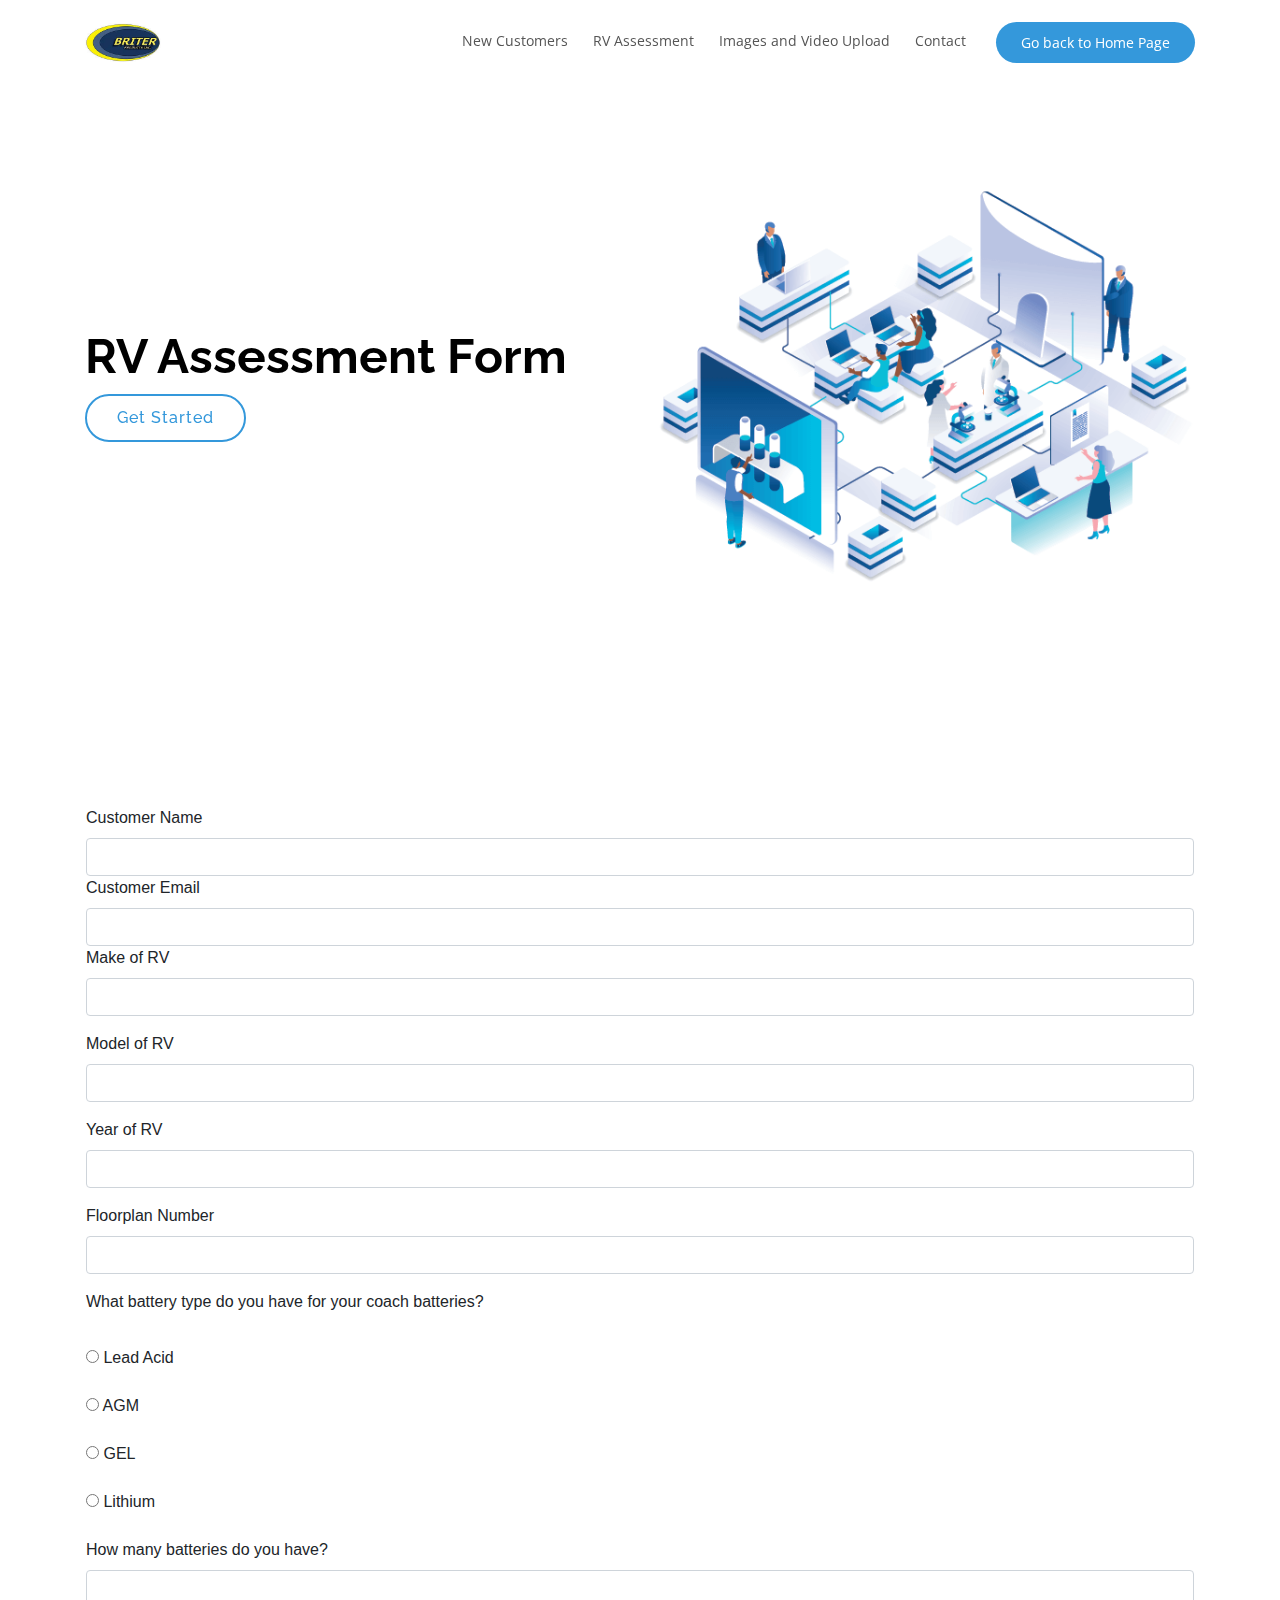
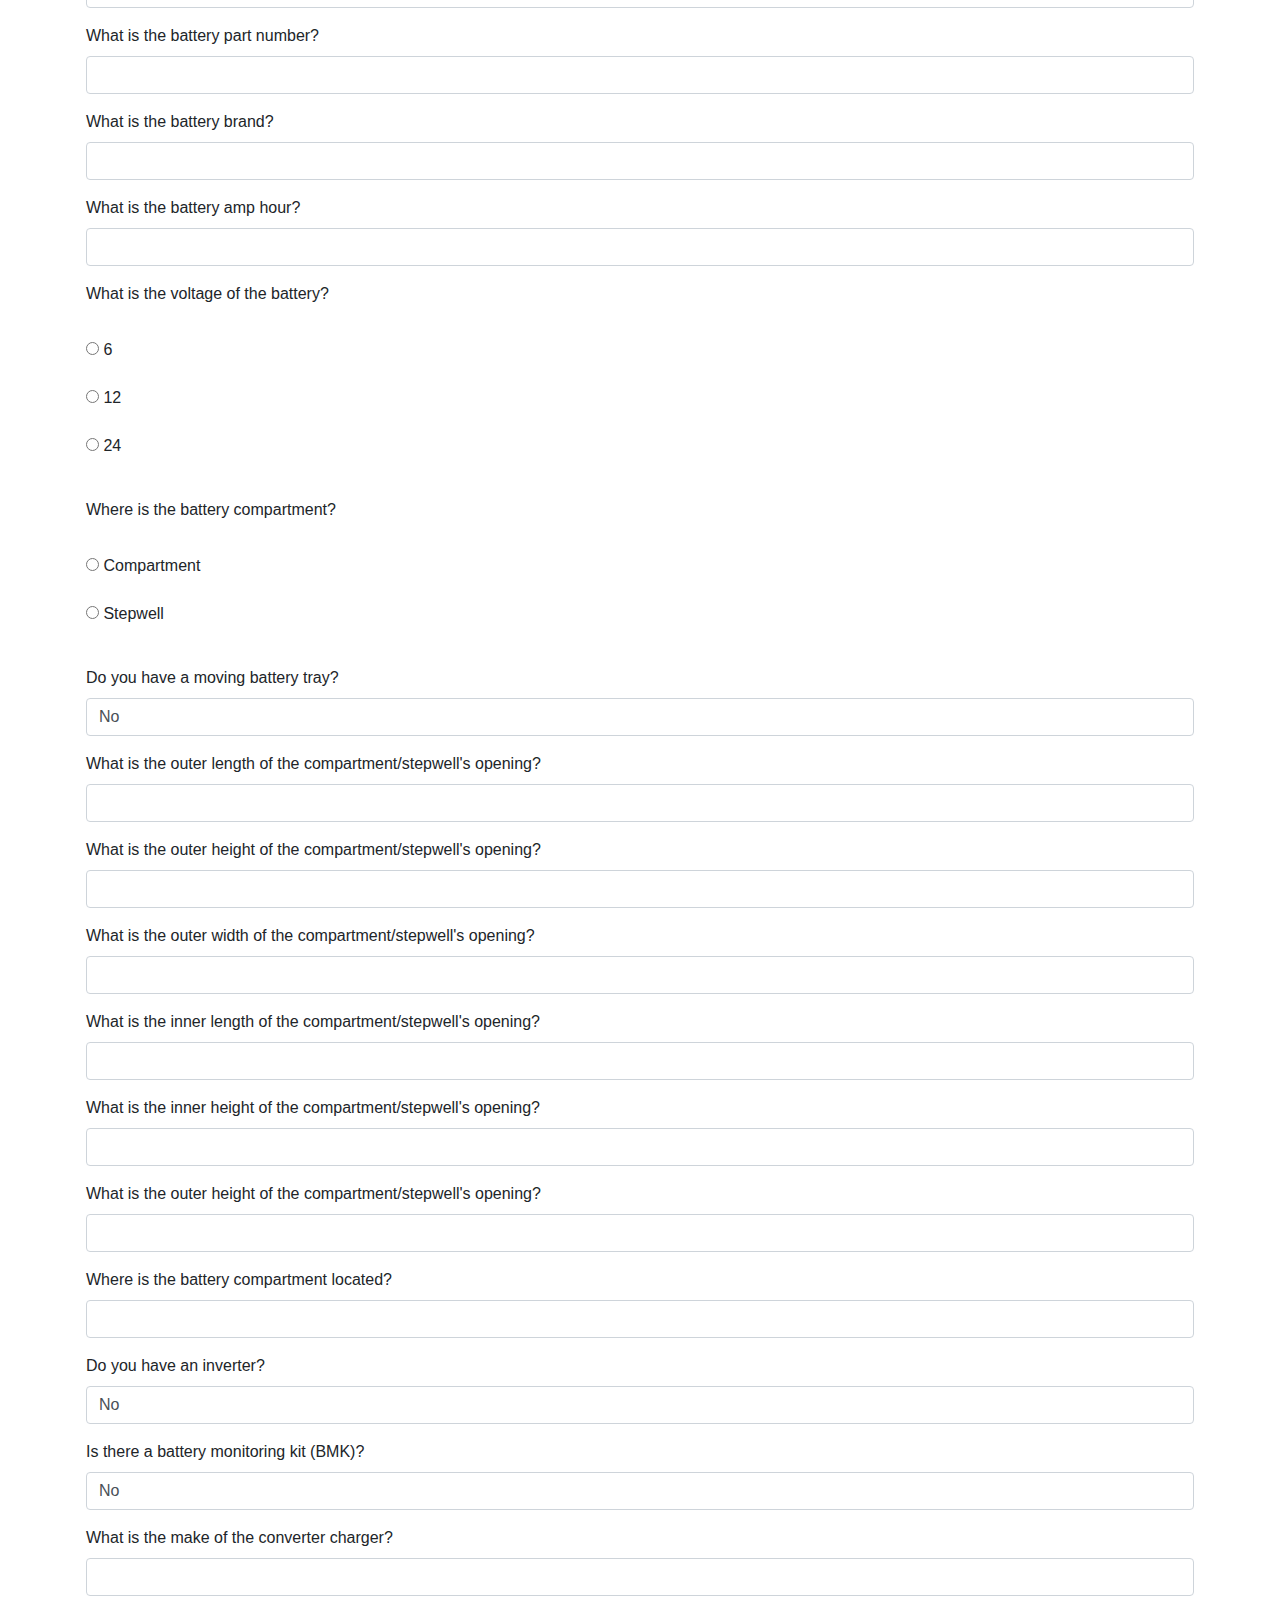
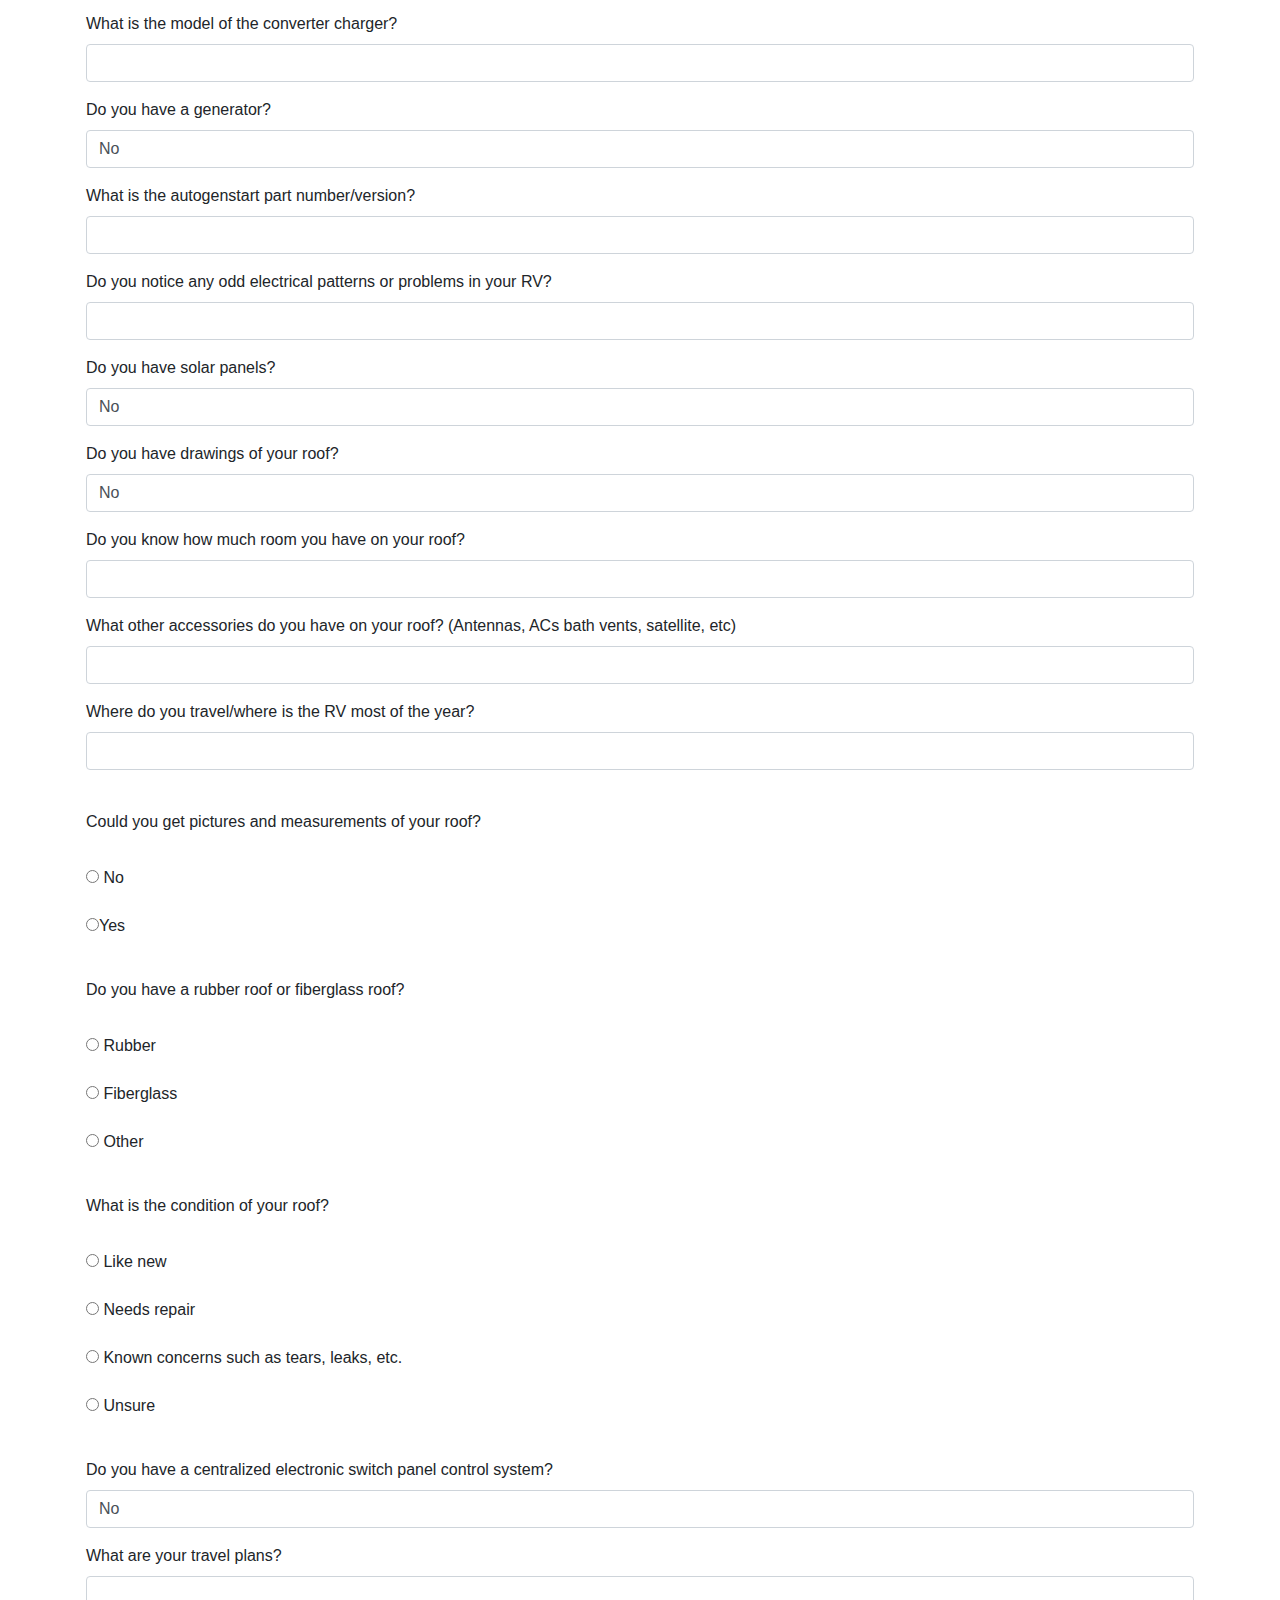
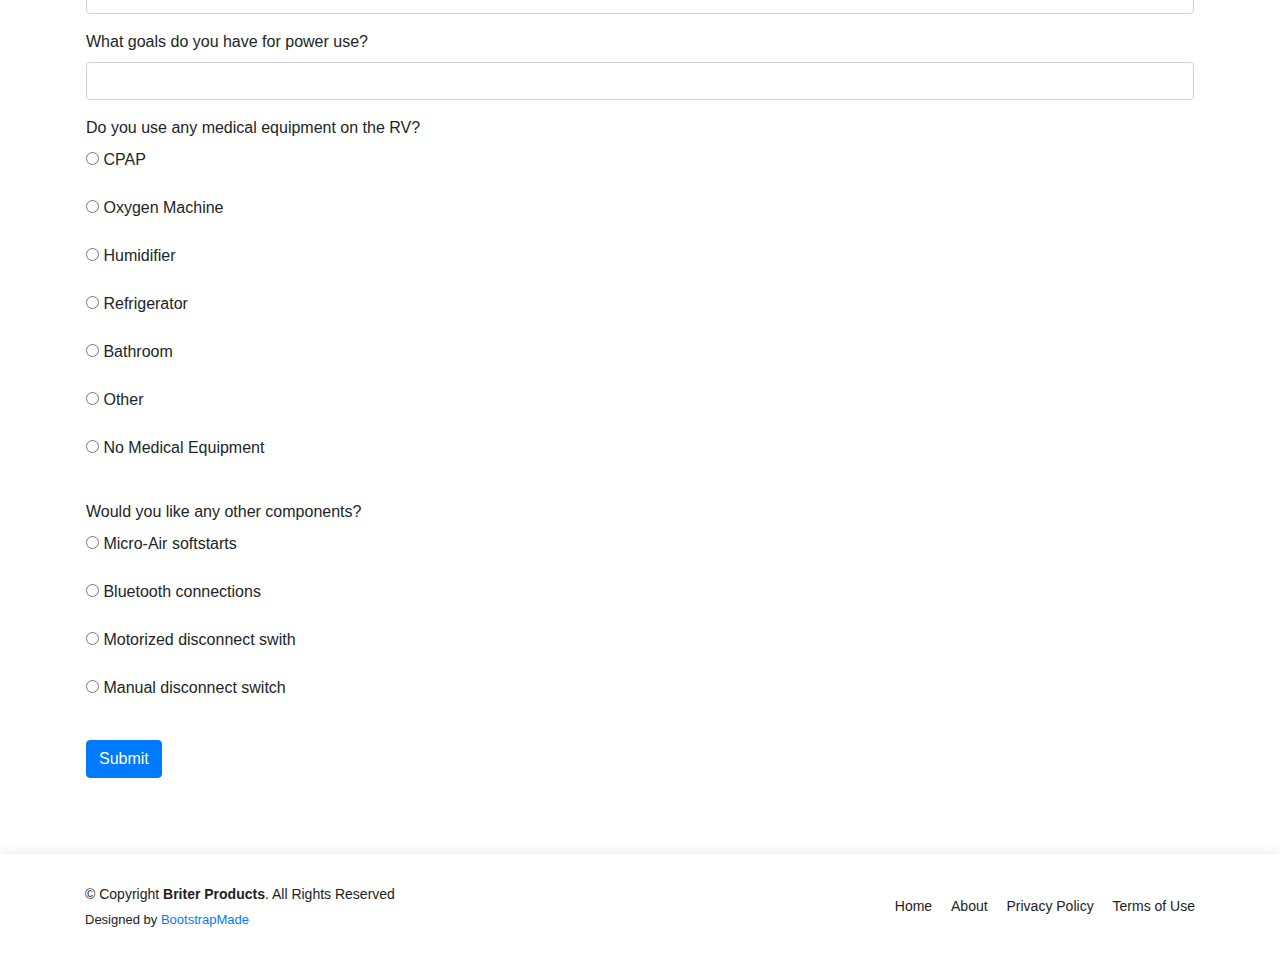
==== commit 97195247: "Form header changes" ====
--- a/Assessment_Form.html
+++ b/Assessment_Form.html
@@ -66,7 +66,7 @@
     <div class="container">
       <div class="row">
         <div class="col-lg-6 pt-5 pt-lg-0 order-2 order-lg-1 d-flex flex-column justify-content-center">
-          <h1 data-aos="fade-up">We want to get to know you and your RV needs.</h1>
+          <h1 data-aos="fade-up">RV Assessment Form</h1>
 
           <div data-aos="fade-up" data-aos-delay="800">
             <a href="#about" class="btn-get-started scrollto">Get Started</a>
